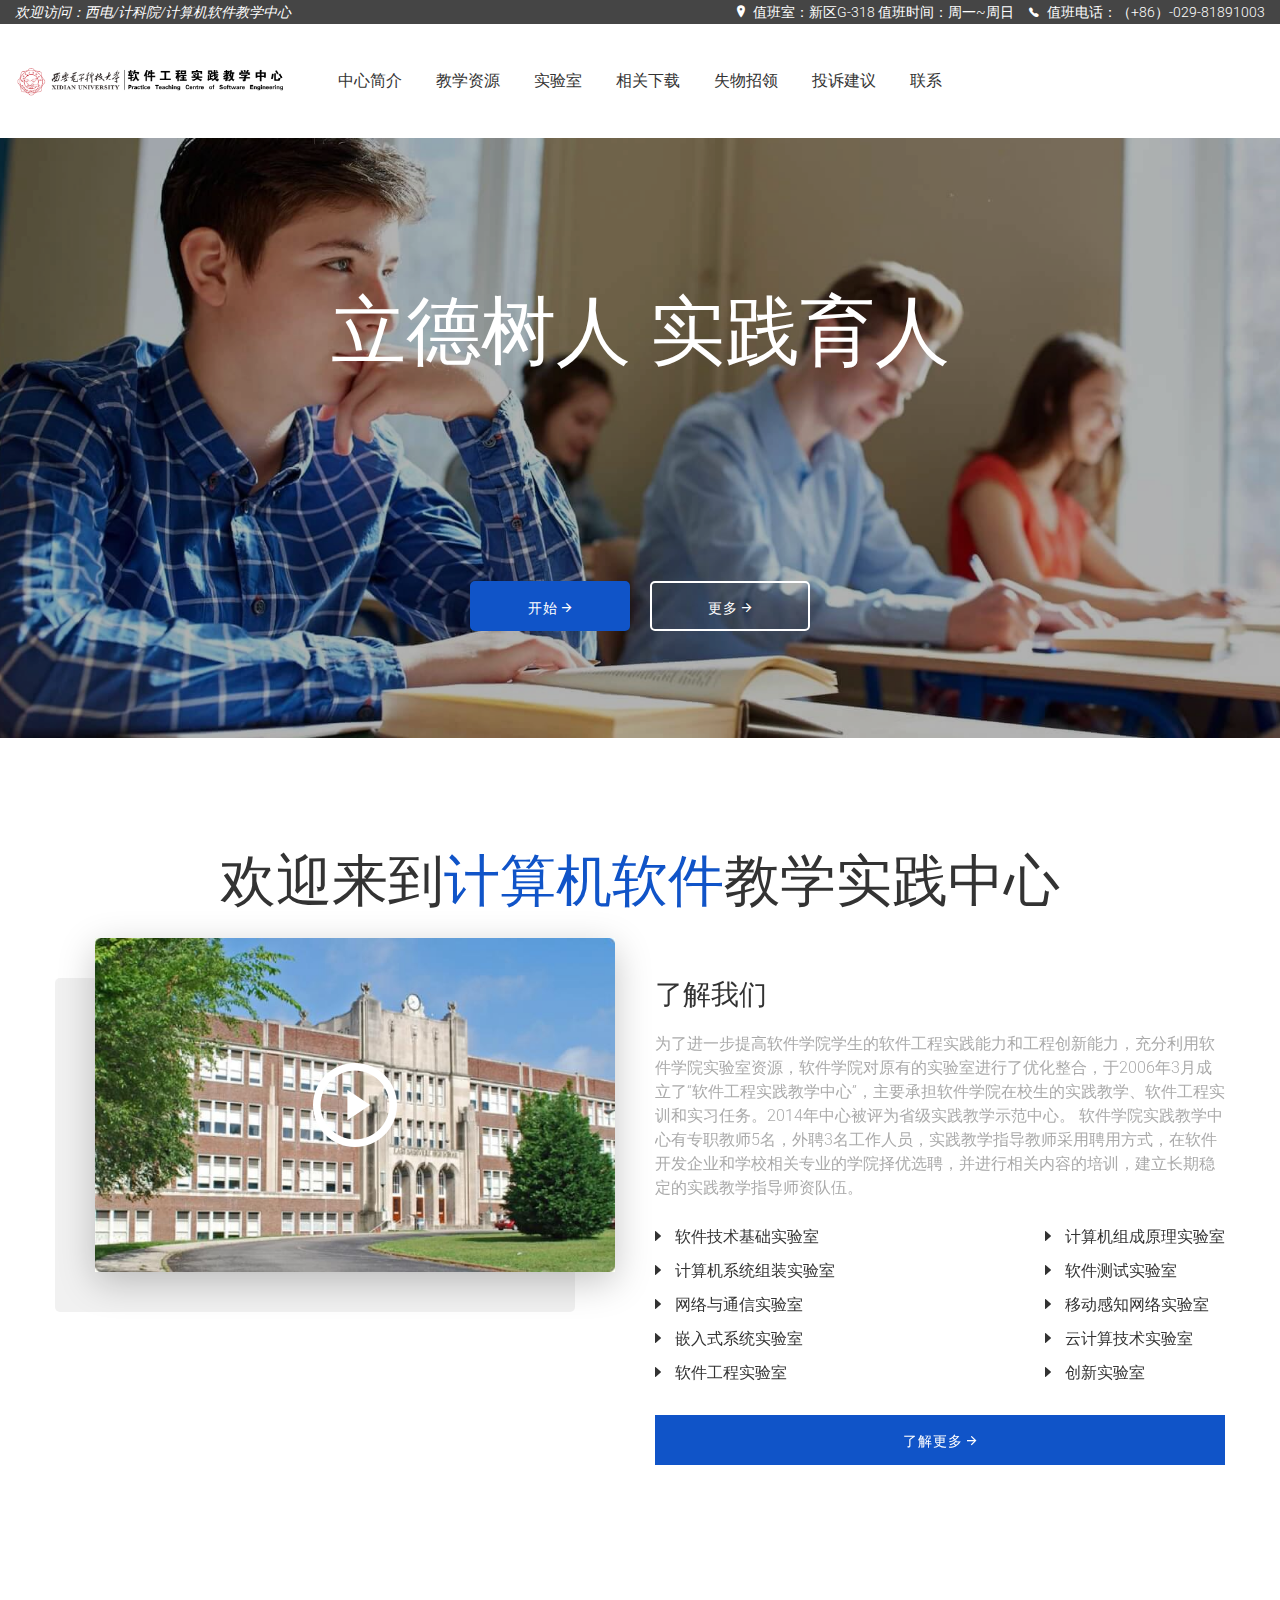
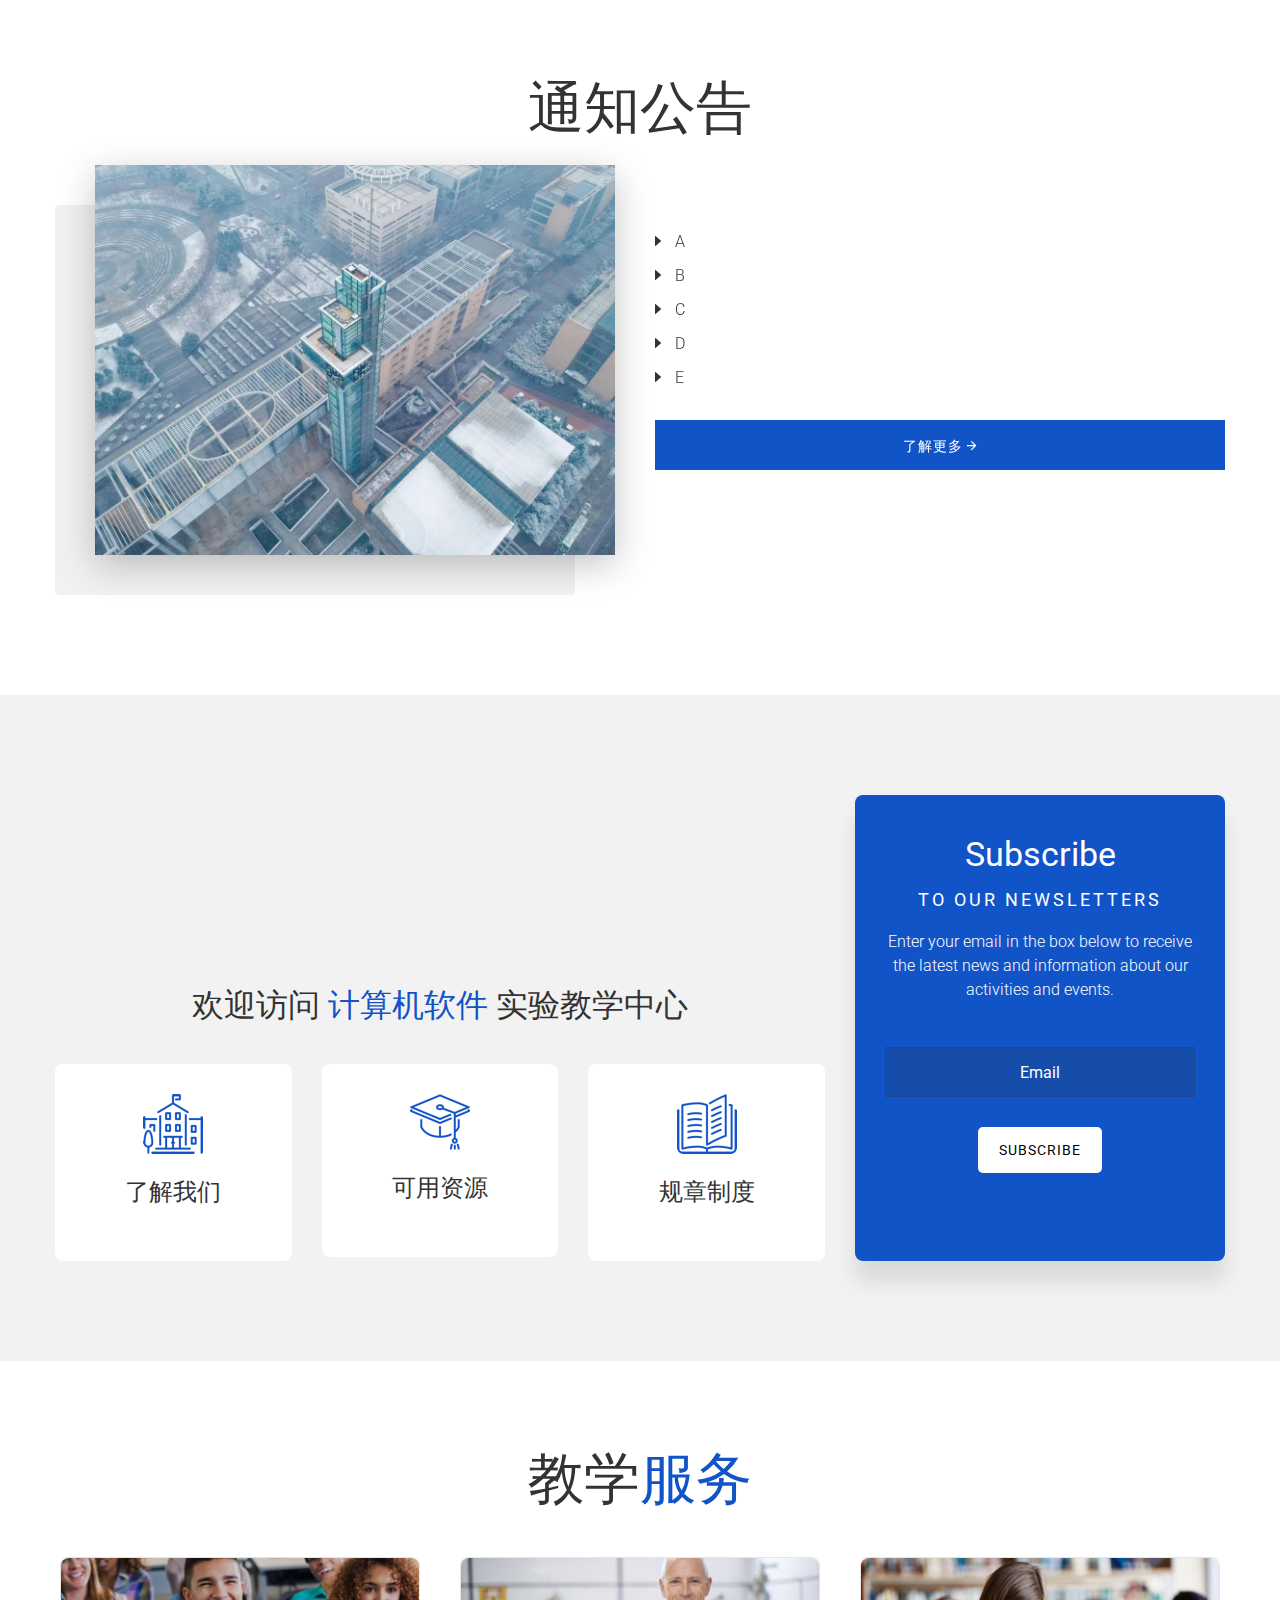
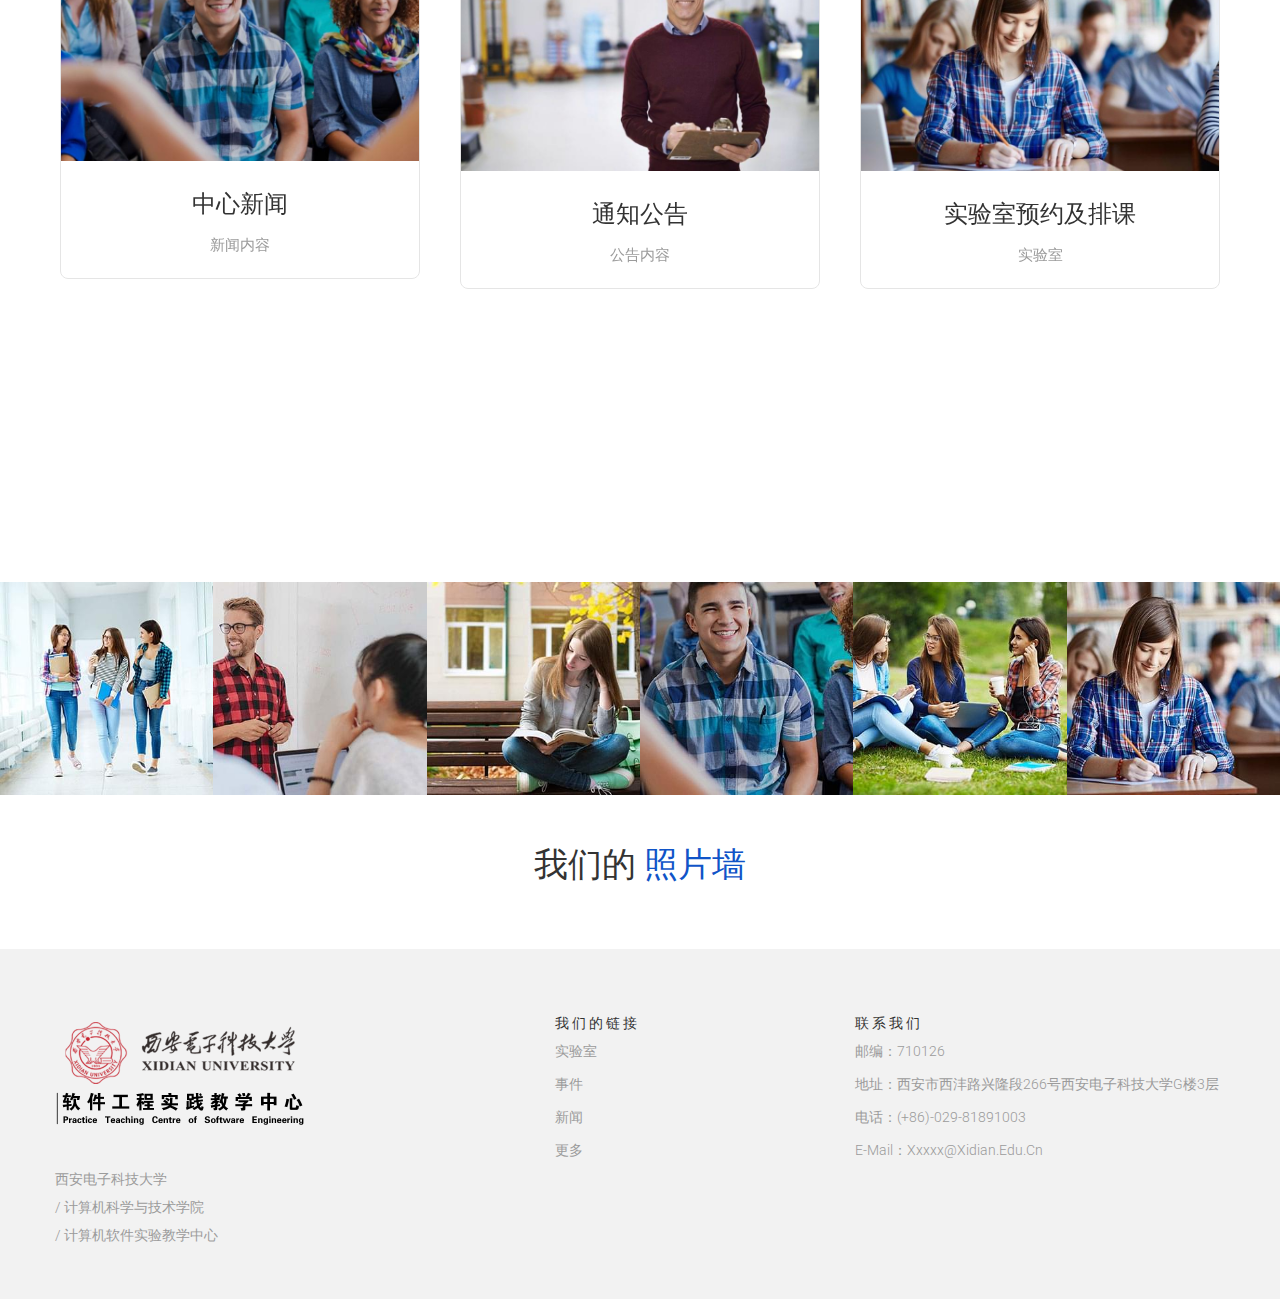
==== 修改/index.html @ ff15f963 "2" ====
<!doctype html>
<html class="no-js" lang="en">

<head>
    <meta charset="utf-8">
    <meta http-equiv="x-ua-compatible" content="ie=edge">
    <title>Ademy - Education HTML Template</title>
    <meta name="robots" content="noindex, follow" />
    <meta name="description" content="">
    <meta name="viewport" content="width=device-width, initial-scale=1, shrink-to-fit=no">
    <!-- Favicon -->
    <link rel="shortcut icon" type="image/x-icon" href="assets/images/favicon.ico">

    <!-- CSS
	============================================ -->

    <!-- Bootstrap CSS -->
    <link rel="stylesheet" href="assets/css/vendor/bootstrap.min.css">
    <!-- Ionicons -->
    <link rel="stylesheet" href="assets/css/vendor/ion-fonts.css">
    <!-- Themify Icon -->
    <link rel="stylesheet" href="assets/css/vendor/themify-icons.css">
    <!-- Slick CSS -->
    <link rel="stylesheet" href="assets/css/plugins/slick.min.css">
    <!-- Animation -->
    <link rel="stylesheet" href="assets/css/plugins/animate.min.css">
    <!-- jQuery Ui -->
    <link rel="stylesheet" href="assets/css/plugins/jquery-ui.min.css">
    <!-- Nice Select -->
    <link rel="stylesheet" href="assets/css/plugins/nice-select.min.css">
    <!-- Animated Headlines -->
    <link rel="stylesheet" href="assets/css/plugins/animated-headlines.css">
    <!-- Magnific Popup -->
    <link rel="stylesheet" href="assets/css/plugins/magnific-popup.min.css">
    <!-- datetimepicker -->
    <link rel="stylesheet" href="assets/css/plugins/jquery.datetimepicker.min.css">

    <!-- Vendor & Plugins CSS (Please remove the comment from below vendor.min.css & plugins.min.css for better website load performance and remove css files from the above) -->

    <!-- <link rel="stylesheet" href="assets/css/vendor/vendor.min.css">
    <link rel="stylesheet" href="assets/css/plugins/plugins.min.css"> -->

    <!-- Main Style CSS (Please use minify version for better website load performance) -->
    <link rel="stylesheet" href="assets/css/style.css">
    <!-- <link rel="stylesheet" href="assets/css/style.min.css"> -->

</head>

<body class="template-color-1">

    <div class="main-wrapper">
        <div class="header-top_area bg-charcoal_color d-none d-md-block">
            <div class="container-fluid">
                <div class="row align-items-center">
                    <div class="col-lg-4">
                        <div class="ht-left">
                            <span class="ht-intro font-italic">欢迎访问：西电/计科院/计算机软件教学中心</span>
                        </div>
                    </div>
                    <div class="col-lg-8">
                        <div class="ht-right">
                            <ul>
                                <li class="address">
                                    <i class="ion-ios-location mr-1"></i>
                                    <span>值班室：新区G-318    值班时间：周一~周日</span>
                                </li>
                                <li class="contuct-number">
                                    <i class="ion-ios-telephone mr-1"></i>
                                    <a href="tel://+01228899900">值班电话：（+86）-029-81891003</a>
                                </li>
                                
                                
                            </ul>
                        </div>
                    </div>
                </div>
            </div>
        </div>
        <!-- Begin Main Header Area -->
        <header class="main-header_area">
            <div class="header-top_area bg-charcoal_color d-none d-md-block">
                
            </div>
            <div class="main-header">
                <div class="container-fluid">
                    <div class="row">
                        <div class="col-lg-12">
                            <div class="main-header_nav row align-items-center">
                                <div class="col-xl-3 col-md-4 col-6">
                                    <div class="header-logo">
                                        <a href="index.html">
                                            <img class="img-full" src="assets/images/logo/banner.png" alt="Header Logo">
                                        </a>
                                    </div>
                                </div>
                                <div class="col-lg-6 position-static d-none d-xl-block">
                                    <div class="main-menu_area d-none d-lg-block">
                                        <nav class="main-nav d-flex justify-content-center">
                                            <ul>
                                                <li><a href="index.html">中心简介</a>
                                                    
                                                </li>
                                                <li><a href="about-us.html">教学资源</a>
                                                    
                                                </li>
                                                <li><a href="academics.html">实验室</a>
                                                    
                                                </li>
                                                <li><a href="news.html">相关下载</a>
                                                    
                                                </li>
                                                <li><a href="event-page.html">失物招领</a>
                                                    
                                                </li>
                                                <li><a href="javascript:void(0)">投诉建议</a>
                                                    
                                                </li>
                                                <li><a href="contact.html">联系</a>

                                                </li>
                                            </ul>
                                        </nav>
                                    </div>
                                </div>
                                <div class="col-xl-3 col-md-8 d-none d-md-block">
                                    
                                    <div class="search-body">
                                        <div class="inner-body">
                                            <input class="input-field" type="text" placeholder="Keyword search...">
                                            <button class="inner-btn" value="Search" type="submit">
                                                <i class="ion-ios-search-strong"></i>
                                            </button>
                                        </div>
                                    </div>
                                </div>
                                <div class="col-6 d-block d-md-none">
                                    <div class="header-right_area with-radius justify-content-end">
                                        <ul>
                                            <li class="mobile-menu_wrap d-inline-block d-lg-none">
                                                <a href="#mobileMenu" class="mobile-menu_btn toolbar-btn">
                                                    <i class="ion-navicon-round"></i>
                                                </a>
                                            </li>
                                        </ul>
                                    </div>
                                </div>
                            </div>
                        </div>
                    </div>
                </div>
            </div>
            <div class="main-header header-sticky">
                <div class="container">
                    <div class="row">
                        <div class="col-lg-12">
                            <div class="main-header_nav row align-items-center">
                                <div class="col-xl-3 col-md-4 col-6">
                                    <div class="header-logo">
                                        <a href="index.html">
                                            <img class="img-full" src="assets/images/logo/banner4.png" alt="Header Logo">
                                        </a>
                                    </div>
                                </div>
                                <div class="col-lg-6 position-static d-none d-xl-block">
                                    <div class="main-menu_area d-none d-lg-block">
                                        <nav class="main-nav d-flex justify-content-center">
                                            <ul>
                                                <li><a href="index.html">中心简介</a>
                                                    
                                                </li>
                                                <li><a href="about-us.html">教学资源</a>
                                                    
                                                </li>
                                                <li><a href="academics.html">实验室</a>
                                                    
                                                </li>
                                                <li><a href="news.html">相关下载</a>
                                                    
                                                </li>
                                                <li><a href="event-page.html">失物招领</a>
                                                    
                                                </li>
                                                <li><a href="javascript:void(0)">投诉建议</a>
                                                    
                                                </li>
                                                
                                            </ul>
                                        </nav>
                                    </div>
                                </div>
                                
                                <div class="col-6 d-block d-md-none">
                                    <div class="header-right_area with-radius justify-content-end">
                                        <ul>
                                            <li class="mobile-menu_wrap d-inline-block d-lg-none">
                                                <a href="#mobileMenu" class="mobile-menu_btn toolbar-btn">
                                                    <i class="ion-navicon-round"></i>
                                                </a>
                                            </li>
                                        </ul>
                                    </div>
                                </div>
                            </div>
                        </div>
                    </div>
                </div>
            </div>
            <div class="mobile-menu_wrapper" id="mobileMenu">
                <div class="offcanvas-menu-inner">
                    <div class="offcanvas-inner_search">
                        <form action="#" class="hm-searchbox">
                            <input type="text" placeholder="Search for item...">
                            <button class="search_btn" type="submit"><i class="ion-ios-search-strong"></i></button>
                        </form>
                    </div>
                    <a href="#" class="btn-close"><i class="ion-close-round"></i></a>
                    <div class="offcanvas-navigation_wrap">
                        <nav class="offcanvas-navigation">
                            <ul class="mobile-menu">
                                <li class="menu-item-has-children active"><a href="#"><span
                                        class="mm-text">Home <i class="ion-ios-arrow-down"></i></span></a>
                                    <ul class="sub-menu">
                                        <li>
                                            <a href="index.html">
                                                <span class="mm-text">Home 01</span>
                                            </a>
                                        </li>
                                        <li>
                                            <a href="index-2.html">
                                                <span class="mm-text">Home 02</span>
                                            </a>
                                        </li>
                                        <li>
                                            <a href="index-3.html">
                                                <span class="mm-text">Home 03</span>
                                            </a>
                                        </li>
                                    </ul>
                                </li>
                                <li class="menu-item-has-children">
                                    <a href="#">
                                        <span class="mm-text">About <i class="ion-ios-arrow-down"></i></span>
                                    </a>
                                    <ul class="sub-menu">
                                        <li>
                                            <a href="about-us.html">
                                                <span class="mm-text">About Us</span>
                                            </a>
                                        </li>
                                        <li>
                                            <a href="pricing-plans.html">
                                                <span class="mm-text">Pricing Plans</span>
                                            </a>
                                        </li>
                                    </ul>
                                </li>
                                <li class="menu-item-has-children">
                                    <a href="#">
                                        <span class="mm-text">Academics <i class="ion-ios-arrow-down"></i></span>
                                    </a>
                                    <ul class="sub-menu">
                                        <li>
                                            <a href="academics.html">
                                                <span class="mm-text">Academics Default</span>
                                            </a>
                                        </li>
                                        <li>
                                            <a href="our-classes.html">
                                                <span class="mm-text">Our Classes</span>
                                            </a>
                                        </li>
                                        <li>
                                            <a href="our-classes-list.html">
                                                <span class="mm-text">Our Classes List</span>
                                            </a>
                                        </li>
                                        <li>
                                            <a href="single-class.html">
                                                <span class="mm-text">Single Class</span>
                                            </a>
                                        </li>
                                    </ul>
                                </li>
                                <li class="menu-item-has-children">
                                    <a href="#">
                                        <span class="mm-text">News <i class="ion-ios-arrow-down"></i></span>
                                    </a>
                                    <ul class="sub-menu">
                                        <li>
                                            <a href="news.html">
                                                <span class="mm-text">News Default</span>
                                            </a>
                                        </li>
                                        <li>
                                            <a href="news-list.html">
                                                <span class="mm-text">News List</span>
                                            </a>
                                        </li>
                                        <li>
                                            <a href="single-post.html">
                                                <span class="mm-text">Single Post</span>
                                            </a>
                                        </li>
                                    </ul>
                                </li>
                                <li class="menu-item-has-children">
                                    <a href="#">
                                        <span class="mm-text">Event <i class="ion-ios-arrow-down"></i></span>
                                    </a>
                                    <ul class="sub-menu">
                                        <li>
                                            <a href="event-page.html">
                                                <span class="mm-text">Event Page</span>
                                            </a>
                                        </li>
                                        <li>
                                            <a href="event-list.html">
                                                <span class="mm-text">Event List</span>
                                            </a>
                                        </li>
                                        <li>
                                            <a href="single-event.html">
                                                <span class="mm-text">Single Event</span>
                                            </a>
                                        </li>
                                    </ul>
                                </li>
                                <li class="menu-item-has-children">
                                    <a href="#">
                                        <span class="mm-text">Pages <i class="ion-ios-arrow-down"></i></span>
                                    </a>
                                    <ul class="sub-menu">
                                        <li>
                                            <a href="faculty-and-staff.html">
                                                <span class="mm-text">Faculty and Staff</span>
                                            </a>
                                        </li>
                                        <li>
                                            <a href="faculty-and-staff-2.html">
                                                <span class="mm-text">Faculty and Staff 02</span>
                                            </a>
                                        </li>
                                        <li>
                                            <a href="profile.html">
                                                <span class="mm-text">Profile</span>
                                            </a>
                                        </li>
                                        <li>
                                            <a href="coming-soon.html">
                                                <span class="mm-text">Coming Soon</span>
                                            </a>
                                        </li>
                                        <li>
                                            <a href="error-404.html">
                                                <span class="mm-text">Error 404</span>
                                            </a>
                                        </li>
                                    </ul>
                                </li>
                                <li>
                                    <a href="contact.html">
                                        <span class="mm-text">Contact</span>
                                    </a>
                                </li>
                            </ul>
                        </nav>
                        <nav class="offcanvas-navigation-2">
                            <div class="ht-right inner-header_info">
                                <ul>
                                    <li class="contuct-number">
                                        <i class="ion-ios-telephone mr-1"></i>
                                        <a href="tel://+01228899900">01228899900</a>
                                    </li>
                                    <li class="address">
                                        <i class="ion-ios-location mr-1"></i>
                                        <span>614 Destany Village Apt. 968</span>
                                    </li>
                                    <li class="donate">
                                        <a class="ademy-btn atlantis-color_btn" href="javascript:void(0)">Donate</a>
                                    </li>
                                </ul>
                            </div>
                            <div class="header-right_area inner-social_link justify-content-start">
                                <ul class="social-link">
                                    <li class="facebook">
                                        <a href="https://www.facebook.com" data-toggle="tooltip" target="_blank" title="Facebook">
                                            <i class="ion-social-facebook"></i>
                                        </a>
                                    </li>
                                    <li class="twitter">
                                        <a href="https://twitter.com" data-toggle="tooltip" target="_blank" title="Twitter">
                                            <i class="ion-social-twitter"></i>
                                        </a>
                                    </li>
                                    <li class="youtube">
                                        <a href="https://www.youtube.com/" data-toggle="tooltip" target="_blank" title="Youtube">
                                            <i class="ion-social-youtube"></i>
                                        </a>
                                    </li>
                                    <li class="skype">
                                        <a href="https://skype.com/" data-toggle="tooltip" target="_blank" title="Skype">
                                            <i class="ion-social-skype"></i>
                                        </a>
                                    </li>
                                </ul>
                            </div>
                        </nav>
                    </div>
                </div>
            </div>
            <div class="global-overlay"></div>
        </header>
        <!-- Main Header Area End Here -->

        <!-- Begin Slider Area -->
        <div class="slider-area">

            <div class="ademy-element-carousel home-slider arrow-style" data-slick-options='{
            "slidesToShow": 1,
            "slidesToScroll": 1,
            "infinite": true,
            "arrows": true,
            "dots": false,
            "autoplay" : true,
            "fade" : true,
            "autoplaySpeed" : 7000,
            "pauseOnHover" : false,
            "pauseOnFocus" : false
            }' data-slick-responsive='[
            {"breakpoint":768, "settings": {
            "slidesToShow": 1
            }},
            {"breakpoint":575, "settings": {
            "slidesToShow": 1
            }}
        ]'>

                <div class="slide-item bg-1 animation-style-01">
                    <div class="slide-content">
                        <span class="intro"></span>
                        <h1 class="heading cd-headline letters type mb-0">立德树人 实践育人
                            <br>
                            <span class="cd-words-wrapper waiting">
                            <b class="is-visible"></b>
                            <b></b>
                            <b></b>
                        </span>
                        </h1>
                        <div class="button-wrap position-center">
                            <a class="ademy-btn btn-transparent white-border with-border_radius active" href="#welcome">开始
                                <i class="ion-android-arrow-forward"></i>
                            </a>
                            <a class="ademy-btn btn-transparent white-border with-border_radius" href="#latestnews">更多
                                <i class="ion-android-arrow-forward"></i>
                            </a>
                        </div>
                    </div>
                </div>
                <div class="slide-item bg-2 animation-style-01">
                    <div class="slide-content">
                        <span class="intro"></span>
                        <h1 class="heading cd-headline letters type mb-0">立德树人 实践育人
                            <br>
                            <span class="cd-words-wrapper waiting">
                            <b class="is-visible"></b>
                            <b></b>
                            <b></b>
                        </span>
                        </h1>
                        <div class="button-wrap position-center">
                            <a class="ademy-btn btn-transparent white-border with-border_radius active" href="#welcome">开始
                                <i class="zmdi zmdi-arrow-forward"></i>
                            </a>
                            <a class="ademy-btn btn-transparent white-border with-border_radius" href="#latestnews">更多
                                <i class="zmdi zmdi-arrow-forward"></i>
                            </a>
                        </div>
                    </div>
                </div>

            </div>

        </div>
        <!-- Slider Area End Here -->

        <!-- Begin Counter Area -->
        
        <!-- Counter Area End Here -->

        <!-- Begin Introduction Area -->
        <div id="welcome" class="introduction-area">
            <div class="container">
                <div class="section-title pb-5">
                    <h6 class="heading mb-0"></h6>
                    <h2 class="sub-heading mb-0">欢迎来到<span>计算机软件</span>教学实践中心</h2>
                </div>
                <div class="row">
                    <div class="col-lg-6">
                        <div class="introduction-img_area">
                            <div class="inner-img">
                                <img class="img-full" src="assets/images/introduction/1.jpg" alt="Introduction Image">
                                <div class="popup-btn">
                                    <a class="popup-vimeo" href="https://player.vimeo.com/video/172601404?autoplay=1">
                                        <img src="assets/images/banner/video-play-btn.png" alt="Play Button">
                                    </a>
                                </div>
                            </div>
                        </div>
                    </div>
                    <div class="col-lg-6">
                        <div class="ademy-element-carousel introduction-slider" data-slick-options='{
                        "slidesToShow": 1,
                        "slidesToScroll": 1,
                        "infinite": true,
                        "arrows": false,
                        "dots": false,
                        "autoplay" : false,
                        "fade" : false,
                        "autoplaySpeed" : 7000,
                        "pauseOnHover" : false,
                        "pauseOnFocus" : false
                        }' data-slick-responsive='[
                        {"breakpoint":768, "settings": {
                        "slidesToShow": 1
                        }},
                        {"breakpoint":575, "settings": {
                        "slidesToShow": 1
                        }}
                    ]'>

                            <div class="intro-item">
                                <div class="intro-content">
                                    <h3 class="heading mb-0">了解我们</h3>
                                    <p class="short-desc mb-0">为了进一步提高软件学院学生的软件工程实践能力和工程创新能力，充分利用软件学院实验室资源，软件学院对原有的实验室进行了优化整合，于2006年3月成立了“软件工程实践教学中心”，主要承担软件学院在校生的实践教学、软件工程实训和实习任务。2014年中心被评为省级实践教学示范中心。

                                        软件学院实践教学中心有专职教师5名，外聘3名工作人员，实践教学指导教师采用聘用方式，在软件开发企业和学校相关专业的学院择优选聘，并进行相关内容的培训，建立长期稳定的实践教学指导师资队伍。</p>
                                    <div class="list-item_wrap">
                                        <ul class="list-item">
                                            <li>
                                                <a href="javascript:void(0)">
                                                    <i class="ion-arrow-right-b"></i>
                                                    软件技术基础实验室
                                                </a>
                                            </li>
                                            <li>
                                                <a href="javascript:void(0)">
                                                    <i class="ion-arrow-right-b"></i>
                                                    计算机系统组装实验室
                                                </a>
                                            </li>
                                            <li>
                                                <a href="javascript:void(0)">
                                                    <i class="ion-arrow-right-b"></i>
                                                    网络与通信实验室
                                                </a>
                                            </li>
                                            <li>
                                                <a href="javascript:void(0)">
                                                    <i class="ion-arrow-right-b"></i>
                                                    嵌入式系统实验室
                                                </a>
                                            </li>
                                            <li>
                                                <a href="javascript:void(0)">
                                                    <i class="ion-arrow-right-b"></i>
                                                    软件工程实验室
                                                </a>
                                            </li>
                                        </ul>
                                        <ul class="list-item">
                                            <li>
                                                <a href="javascript:void(0)">
                                                    <i class="ion-arrow-right-b"></i>
                                                    计算机组成原理实验室
                                                </a>
                                            </li>
                                            <li>
                                                <a href="javascript:void(0)">
                                                    <i class="ion-arrow-right-b"></i>
                                                    软件测试实验室
                                                </a>
                                            </li>
                                            <li>
                                                <a href="javascript:void(0)">
                                                    <i class="ion-arrow-right-b"></i>
                                                    移动感知网络实验室
                                                </a>
                                            </li>
                                            <li>
                                                <a href="javascript:void(0)">
                                                    <i class="ion-arrow-right-b"></i>
                                                    云计算技术实验室
                                                </a>
                                            </li>
                                            <li>
                                                <a href="javascript:void(0)">
                                                    <i class="ion-arrow-right-b"></i>
                                                    创新实验室
                                                </a>
                                            </li>
                                            
                                        </ul>
                                    </div>
                                    <div class="intro-btn_wrap">
                                        <a class="ademy-btn denim-color_btn fullwidth-btn" href="javascript:void(0)">
                                            了解更多
                                            <i class="ion-android-arrow-forward"></i>
                                        </a>
                                    </div>
                                </div>
                            </div>
                            <div class="intro-item">
                                <div class="intro-content">
                                    <h3 class="heading mb-0">Get know our school</h3>
                                    <p class="short-desc mb-0">We understand that each of our students is a uniquely talented individual. Within our supportive community, students are facilitated to develop positive relationships and grab the opportunity to realize their individual potential to the full.</p>
                                    <div class="list-item_wrap">
                                        <ul class="list-item">
                                            <li>
                                                <a href="javascript:void(0)">
                                                    <i class="ion-arrow-right-b"></i>
                                                    After School
                                                </a>
                                            </li>
                                            <li>
                                                <a href="javascript:void(0)">
                                                    <i class="ion-arrow-right-b"></i>
                                                    After School Fine Arts
                                                </a>
                                            </li>
                                            <li>
                                                <a href="javascript:void(0)">
                                                    <i class="ion-arrow-right-b"></i>
                                                    Athletics
                                                </a>
                                            </li>
                                        </ul>
                                        <ul class="list-item">
                                            <li>
                                                <a href="javascript:void(0)">
                                                    <i class="ion-arrow-right-b"></i>
                                                    Dining Hall
                                                </a>
                                            </li>
                                            <li>
                                                <a href="javascript:void(0)">
                                                    <i class="ion-arrow-right-b"></i>
                                                    College Planning Services
                                                </a>
                                            </li>
                                            <li>
                                                <a href="javascript:void(0)">
                                                    <i class="ion-arrow-right-b"></i>
                                                    Summer Camp Programs
                                                </a>
                                            </li>
                                        </ul>
                                    </div>
                                    <div class="intro-btn_wrap">
                                        <a class="ademy-btn denim-color_btn fullwidth-btn" href="javascript:void(0)">
                                            Learn more
                                            <i class="ion-android-arrow-forward"></i>
                                        </a>
                                    </div>
                                </div>
                            </div>

                        </div>
                    </div>
                </div>
            </div>
        </div>
        <!-- Introduction Area End Here -->
        <!--copy-->
        <div id="welcome" class="introduction-area">
            <div class="container">
                <div class="section-title pb-5">
                    <h6 class="heading mb-0"></h6>
                    <h2 class="sub-heading mb-0">通知<span></span>公告</h2>
                </div>
                <div class="row">
                    <div class="col-lg-6">
                        <div class="introduction-img_area">
                            <div class="inner-img">
                                <img class="img-full" src="assets/images/introduction/2.jpg" alt="Introduction Image">
                                
                            </div>
                        </div>
                    </div>
                    <div class="col-lg-6">
                        <div class="ademy-element-carousel introduction-slider" data-slick-options='{
                        "slidesToShow": 1,
                        "slidesToScroll": 1,
                        "infinite": true,
                        "arrows": false,
                        "dots": false,
                        "autoplay" : false,
                        "fade" : false,
                        "autoplaySpeed" : 7000,
                        "pauseOnHover" : false,
                        "pauseOnFocus" : false
                        }' data-slick-responsive='[
                        {"breakpoint":768, "settings": {
                        "slidesToShow": 1
                        }},
                        {"breakpoint":575, "settings": {
                        "slidesToShow": 1
                        }}
                    ]'>

                            <div class="intro-item">
                                <div class="intro-content">
                                    
                                    <!--<h3 class="heading mb-0"></h3>
                                    <p class="short-desc mb-0"></p>-->
                                    
                                    <!----><div class="list-item_wrap">
                                        <ul class="list-item">
                                            <li>
                                                <a href="javascript:void(0)">
                                                    <i class="ion-arrow-right-b"></i>
                                                     A      
                                                </a>
                                            </li>
                                            <li>
                                                <a href="javascript:void(0)">
                                                    <i class="ion-arrow-right-b"></i>
                                                     B         
                                                </a>
                                            </li>
                                            <li>
                                                <a href="javascript:void(0)">
                                                    <i class="ion-arrow-right-b"></i>
                                                      C         
                                                </a>
                                            </li>
                                            <li>
                                                <a href="javascript:void(0)">
                                                    <i class="ion-arrow-right-b"></i>
                                                      D     
                                                </a>
                                            </li>
                                            <li>
                                                <a href="javascript:void(0)">
                                                    <i class="ion-arrow-right-b"></i>
                                                      E     
                                                </a>
                                            </li>
                                        </ul>
                                        
                                    </div>
                                    <div class="intro-btn_wrap">
                                        <a class="ademy-btn denim-color_btn fullwidth-btn" href="javascript:void(0)">
                                            了解更多
                                            <i class="ion-android-arrow-forward"></i>
                                        </a>
                                    </div>
                                </div>
                            </div>
                            <div class="intro-item">
                                <div class="intro-content">
                                    <h3 class="heading mb-0">Get know our school</h3>
                                    <p class="short-desc mb-0">We understand that each of our students is a uniquely talented individual. Within our supportive community, students are facilitated to develop positive relationships and grab the opportunity to realize their individual potential to the full.</p>
                                    <div class="list-item_wrap">
                                        <ul class="list-item">
                                            <li>
                                                <a href="javascript:void(0)">
                                                    <i class="ion-arrow-right-b"></i>
                                                    After School
                                                </a>
                                            </li>
                                            <li>
                                                <a href="javascript:void(0)">
                                                    <i class="ion-arrow-right-b"></i>
                                                    After School Fine Arts
                                                </a>
                                            </li>
                                            <li>
                                                <a href="javascript:void(0)">
                                                    <i class="ion-arrow-right-b"></i>
                                                    Athletics
                                                </a>
                                            </li>
                                        </ul>
                                        <ul class="list-item">
                                            <li>
                                                <a href="javascript:void(0)">
                                                    <i class="ion-arrow-right-b"></i>
                                                    Dining Hall
                                                </a>
                                            </li>
                                            <li>
                                                <a href="javascript:void(0)">
                                                    <i class="ion-arrow-right-b"></i>
                                                    College Planning Services
                                                </a>
                                            </li>
                                            <li>
                                                <a href="javascript:void(0)">
                                                    <i class="ion-arrow-right-b"></i>
                                                    Summer Camp Programs
                                                </a>
                                            </li>
                                        </ul>
                                    </div>
                                    <div class="intro-btn_wrap">
                                        <a class="ademy-btn denim-color_btn fullwidth-btn" href="javascript:void(0)">
                                            Learn more
                                            <i class="ion-android-arrow-forward"></i>
                                        </a>
                                    </div>
                                </div>
                            </div>

                        </div>
                    </div>
                </div>
            </div>
        </div>
        <!--copy-->
        <!-- Begin Introduction With Newsletter Area -->
        <div class="intro-with_newsletter bg-smoke_color">
            <div class="container">
                <div class="row align-items-end">
                    <div class="col-lg-8">
                        <div class="introduction-area-2">
                            <h2 class="heading mb-0">欢迎访问
                                <span>计算机软件</span>
                                实验教学中心
                            </h2>
                            <div class="row intro-item_wrap">
                                <div class="col-lg-4">
                                    <div class="intro-item bg-white_color">
                                        <div class="intro-img">
                                            <img src="assets/images/introduction/small-size/university.png" alt="Introduction Image">
                                        </div>
                                        <h2 class="title mb-0">了解我们</h2>
                                        <p class="short-desc mb-0"></p>
                                    </div>
                                </div>
                                <div class="col-lg-4">
                                    <div class="intro-item bg-white_color">
                                        <div class="intro-img">
                                            <img src="assets/images/introduction/small-size/mortarboard.png" alt="Introduction Image">
                                        </div>
                                        <h2 class="title mb-0">可用资源</h2>
                                        <p class="short-desc mb-0"></p>
                                    </div>
                                </div>
                                <div class="col-lg-4">
                                    <div class="intro-item bg-white_color">
                                        <div class="intro-img">
                                            <img src="assets/images/introduction/small-size/open-book.png" alt="Introduction Image">
                                        </div>
                                        <h2 class="title mb-0">规章制度</h2>
                                        <p class="short-desc mb-0"></p>
                                    </div>
                                </div>
                            </div>
                        </div>
                    </div>
                    <div class="col-lg-4">
                        <div class="newsletter-area">
                            <h2 class="heading mb-0">Subscribe</h2>
                            <h3 class="sub-heading mb-0">To our newsletters</h3>
                            <p class="short-desc mb-0">Enter your email in the box below to receive the latest news and information about our activities and events.</p>
                            <div class="newsletter-form_wrap">
                                <form action="http://devitems.us11.list-manage.com/subscribe/post?u=6bbb9b6f5827bd842d9640c82&amp;id=05d85f18ef" method="post" id="mc-embedded-subscribe-form" name="mc-embedded-subscribe-form" class="newsletters-form validate" target="_blank" novalidate="">
                                    <div id="mc_embed_signup_scroll">
                                        <div id="mc-form" class="mc-form subscribe-form">
                                            <input id="mc-email" class="newsletter-input" type="email" autocomplete="off" placeholder="Email">
                                            <button class="newsletter-btn text-uppercase" id="mc-submit">Subscribe</button>
                                        </div>
                                    </div>
                                </form>
                            </div>
                        </div>
                    </div>
                </div>
            </div>
        </div>
                    </div>
                    
                </div>
            </div>
        
        <!-- Introduction With Newsletter Area End Here -->

        <!-- Begin Latest News Area -->
        <div id="latestnews" class="latest-news_area">
            <div class="container">
                <div class="section-title pb-4">
                    <h2 class="sub-heading text-capitalize mb-0">教学<span>服务</span></h2>
                </div>
                <div class="row">
                    <div class="col-lg-12">
                        <div class="row">
                            <div class="col-lg-12">
                                
                            </div>
                            <div class="col-lg-12">
                                <div class="tab-content latest-news_content">
                                    <div id="all" class="tab-pane active show" role="tabpanel">
                                        <div class="ademy-element-carousel latest-news_slider" data-slick-options='{
                                        "slidesToShow": 3,
                                        "slidesToScroll": 1,
                                        "infinite": false,
                                        "arrows": false,
                                        "dots": false,
                                        "spaceBetween": 30
                                        }' data-slick-responsive='[
                                        {"breakpoint": 1200, "settings": {
                                        "slidesToShow": 3
                                        }},
                                        {"breakpoint": 992, "settings": {
                                        "slidesToShow": 2
                                        }},
                                        {"breakpoint": 768, "settings": {
                                        "slidesToShow": 1
                                        }}
                                    ]'>

                                            <div class="slide-item">
                                                <div class="single-item img-zoom_effect">
                                                    <div class="single-img">
                                                        <a href="single-post.html">
                                                            <img class="img-full" src="assets/images/latest-news/medium-size/1.jpg" alt="Latest News Image">
                                                        </a>
                                                        <div class="inner-btn">
                                                            <a class="ademy-btn denim-color_btn with-border_radius btn-md_size" href="single-post.html">更多</a>
                                                        </div>
                                                    </div>
                                                    <div class="single-item_content">
                                                        <div class="inner-content">
                                                            <h4 class="heading mb-0">
                                                                <a href="news-list.html"></a>
                                                            </h4>
                                                            <h3 class="sub-heading mb-0">
                                                                <a href="single-post.html">中心新闻</a>
                                                            </h3>
                                                            <p class="short-desc mb-0">
                                                                新闻内容
                                                            </p>
                                                        </div>
                                                        
                                                    </div>
                                                </div>
                                            </div>
                                            <div class="slide-item">
                                                <div class="single-item img-zoom_effect">
                                                    <div class="single-img">
                                                        <a href="single-post.html">
                                                            <img class="img-full" src="assets/images/latest-news/medium-size/2.jpg" alt="Latest News Image">
                                                        </a>
                                                        <div class="inner-btn">
                                                            <a class="ademy-btn denim-color_btn with-border_radius btn-md_size" href="single-post.html">更多</a>
                                                        </div>
                                                    </div>
                                                    <div class="single-item_content">
                                                        <div class="inner-content">
                                                            <h4 class="heading mb-0">
                                                                <a href="news-list.html"></a>
                                                            </h4>
                                                            <h3 class="sub-heading mb-0">
                                                                <a href="single-post.html">通知公告</a>
                                                            </h3>
                                                            <p class="short-desc mb-0">
                                                                公告内容
                                                            </p>
                                                        </div>
                                                        
                                                    </div>
                                                </div>
                                            </div>
                                            
                                            <div class="slide-item">
                                                <div class="single-item img-zoom_effect">
                                                    <div class="single-img">
                                                        <a href="single-post.html">
                                                            <img class="img-full" src="assets/images/latest-news/medium-size/3.jpg" alt="Latest News Image">
                                                        </a>
                                                        <div class="inner-btn">
                                                            <a class="ademy-btn denim-color_btn with-border_radius btn-md_size" href="single-post.html">更多</a>
                                                        </div>
                                                    </div>
                                                    <div class="single-item_content">
                                                        <div class="inner-content">
                                                            <h4 class="heading mb-0">
                                                                <a href="news-list.html"></a>
                                                            </h4>
                                                            <h3 class="sub-heading mb-0">
                                                                <a href="single-post.html">实验室预约及排课</a>
                                                            </h3>
                                                            <p class="short-desc mb-0">
                                                                实验室
                                                            </p>
                                                        </div>
                                                        
                                                    </div>
                                                </div>
                                            </div>
                                            <div class="slide-item">
                                                <div class="single-item img-zoom_effect">
                                                    <div class="single-img">
                                                        <a href="single-post.html">
                                                            <img class="img-full" src="assets/images/latest-news/medium-size/4.jpg" alt="Latest News Image">
                                                        </a>
                                                        <div class="inner-btn">
                                                            <a class="ademy-btn denim-color_btn with-border_radius btn-md_size" href="single-post.html">更多</a>
                                                        </div>
                                                    </div>
                                                    <div class="single-item_content">
                                                        <div class="inner-content">
                                                            <h4 class="heading mb-0">
                                                                <a href="news-list.html">School life</a>
                                                            </h4>
                                                            <h3 class="sub-heading mb-0">
                                                                <a href="single-post.html">Study Skill Enhancement</a>
                                                            </h3>
                                                            <p class="short-desc mb-0">
                                                                From coaching and learning assessments to videos and workshops, UBC offers a range of services and supports to help
                                                            </p>
                                                        </div>
                                                        
                                                    </div>
                                                </div>
                                            </div>
                                            <div class="slide-item">
                                                <div class="single-item img-zoom_effect">
                                                    <div class="single-img">
                                                        <a href="single-post.html">
                                                            <img class="img-full" src="assets/images/latest-news/medium-size/5.jpg" alt="Latest News Image">
                                                        </a>
                                                        <div class="inner-btn">
                                                            <a class="ademy-btn denim-color_btn with-border_radius btn-md_size" href="single-post.html">Read more</a>
                                                        </div>
                                                    </div>
                                                    <div class="single-item_content">
                                                        <div class="inner-content">
                                                            <h4 class="heading mb-0">
                                                                <a href="news-list.html">School life</a>
                                                            </h4>
                                                            <h3 class="sub-heading mb-0">
                                                                <a href="single-post.html">Learning Style Intro</a>
                                                            </h3>
                                                            <p class="short-desc mb-0">
                                                                What kind of learner are you? How do the children in your group prefer to learn? How do you incorporate different
                                                            </p>
                                                        </div>
                                                        
                                                    </div>
                                                </div>
                                            </div>
                                            <div class="slide-item">
                                                <div class="single-item img-zoom_effect">
                                                    <div class="single-img">
                                                        <a href="single-post.html">
                                                            <img class="img-full" src="assets/images/latest-news/medium-size/6.jpg" alt="Latest News Image">
                                                        </a>
                                                        <div class="inner-btn">
                                                            <a class="ademy-btn denim-color_btn with-border_radius btn-md_size" href="single-post.html">Read more</a>
                                                        </div>
                                                    </div>
                                                    <div class="single-item_content">
                                                        <div class="inner-content">
                                                            <h4 class="heading mb-0">
                                                                <a href="news-list.html">School life</a>
                                                            </h4>
                                                            <h3 class="sub-heading mb-0">
                                                                <a href="single-post.html">Overcoming Obstacles</a>
                                                            </h3>
                                                            <p class="short-desc mb-0">
                                                                Everyone experiences difficulties with studying at one time or another, and overcoming these challenges is all part of
                                                            </p>
                                                        </div>
                                                        
                                                    </div>
                                                </div>
                                            </div>
                                            <div class="slide-item">
                                                <div class="single-item img-zoom_effect">
                                                    <div class="single-img">
                                                        <a href="single-post.html">
                                                            <img class="img-full" src="assets/images/latest-news/medium-size/7.jpg" alt="Latest News Image">
                                                        </a>
                                                        <div class="inner-btn">
                                                            <a class="ademy-btn denim-color_btn with-border_radius btn-md_size" href="single-post.html">Read more</a>
                                                        </div>
                                                    </div>
                                                    <div class="single-item_content">
                                                        <div class="inner-content">
                                                            <h4 class="heading mb-0">
                                                                <a href="news-list.html">Languages</a>
                                                            </h4>
                                                            <h3 class="sub-heading mb-0">
                                                                <a href="single-post.html">Understand Your Students</a>
                                                            </h3>
                                                            <p class="short-desc mb-0">
                                                                There are many ingredients that go into making a thriving learning environment. And whether it's your first year in
                                                            </p>
                                                        </div>
                                                        
                                                    </div>
                                                </div>
                                            </div>
                                            <div class="slide-item">
                                                <div class="single-item img-zoom_effect">
                                                    <div class="single-img">
                                                        <a href="single-post.html">
                                                            <img class="img-full" src="assets/images/latest-news/medium-size/8.jpg" alt="Latest News Image">
                                                        </a>
                                                        <div class="inner-btn">
                                                            <a class="ademy-btn denim-color_btn with-border_radius btn-md_size" href="single-post.html">Read more</a>
                                                        </div>
                                                    </div>
                                                    <div class="single-item_content">
                                                        <div class="inner-content">
                                                            <h4 class="heading mb-0">
                                                                <a href="news-list.html">School Life</a>
                                                            </h4>
                                                            <h3 class="sub-heading mb-0">
                                                                <a href="single-post.html">Get Over Exam Obsession</a>
                                                            </h3>
                                                            <p class="short-desc mb-0">
                                                                In a world of social media, unofficial mark schemes and seemingly endless opportunities to talk about your exams it can
                                                            </p>
                                                        </div>
                                                        
                                                    </div>
                                                </div>
                                            </div>
                                            <div class="slide-item">
                                                <div class="single-item img-zoom_effect">
                                                    <div class="single-img">
                                                        <a href="single-post.html">
                                                            <img class="img-full" src="assets/images/latest-news/medium-size/9.jpg" alt="Latest News Image">
                                                        </a>
                                                        <div class="inner-btn">
                                                            <a class="ademy-btn denim-color_btn with-border_radius btn-md_size" href="single-post.html">Read more</a>
                                                        </div>
                                                    </div>
                                                    <div class="single-item_content">
                                                        <div class="inner-content">
                                                            <h4 class="heading mb-0">
                                                                <a href="news-list.html">Languages</a>
                                                            </h4>
                                                            <h3 class="sub-heading mb-0">
                                                                <a href="single-post.html">Exam Preparation Tips</a>
                                                            </h3>
                                                            <p class="short-desc mb-0">
                                                                Exams often form a big part of your academic assessment. As well as studying your course materials, there are many ways
                                                            </p>
                                                        </div>
                                                        
                                                    </div>
                                                </div>
                                            </div>
                                            <div class="slide-item">
                                                <div class="single-item img-zoom_effect">
                                                    <div class="single-img">
                                                        <a href="single-post.html">
                                                            <img class="img-full" src="assets/images/latest-news/medium-size/10.jpg" alt="Latest News Image">
                                                        </a>
                                                        <div class="inner-btn">
                                                            <a class="ademy-btn denim-color_btn with-border_radius btn-md_size" href="single-post.html">Read more</a>
                                                        </div>
                                                    </div>
                                                    <div class="single-item_content">
                                                        <div class="inner-content">
                                                            <h4 class="heading mb-0">
                                                                <a href="news-list.html">Athletics Olympiad</a>
                                                            </h4>
                                                            <h3 class="sub-heading mb-0">
                                                                <a href="single-post.html">New Learning Equipment</a>
                                                            </h3>
                                                            <p class="short-desc mb-0">
                                                                Materials and equipment that project heterogeneous racial, sexual, and age attributes are selected and used.
                                                            </p>
                                                        </div>
                                                        
                                                    </div>
                                                </div>
                                            </div>
                                            <div class="slide-item">
                                                <div class="single-item img-zoom_effect">
                                                    <div class="single-img">
                                                        <a href="single-post.html">
                                                            <img class="img-full" src="assets/images/latest-news/medium-size/11.jpg" alt="Latest News Image">
                                                        </a>
                                                        <div class="inner-btn">
                                                            <a class="ademy-btn denim-color_btn with-border_radius btn-md_size" href="single-post.html">Read more</a>
                                                        </div>
                                                    </div>
                                                    <div class="single-item_content">
                                                        <div class="inner-content">
                                                            <h4 class="heading mb-0">
                                                                <a href="news-list.html">Athletics Olympiad</a>
                                                            </h4>
                                                            <h3 class="sub-heading mb-0">
                                                                <a href="single-post.html">Get Help From Teachers</a>
                                                            </h3>
                                                            <p class="short-desc mb-0">
                                                                Asking for help can sometimes be a daunting task. Half of students aren't in the habit of asking questions to their
                                                            </p>
                                                        </div>
                                                        <div class="entry-meta">
                                                            <ul>
                                                                <li>
                                                                    <a href="javascript:void(0)">
                                                                        <i class="ion-ios-person"></i>
                                                                        Ademy
                                                                    </a>
                                                                </li>
                                                                <li>
                                                                    <a href="javascript:void(0)">
                                                                        <i class="ion-eye"></i>
                                                                        <span>235 views</span>
                                                                    </a>
                                                                </li>
                                                                <li>
                                                                    <a href="javascript:void(0)">
                                                                        <i class="ion-android-favorite-outline"></i>
                                                                        <span>0 like</span>
                                                                    </a>
                                                                </li>
                                                            </ul>
                                                        </div>
                                                    </div>
                                                </div>
                                            </div>
                                            <div class="slide-item">
                                                <div class="single-item img-zoom_effect">
                                                    <div class="single-img">
                                                        <a href="single-post.html">
                                                            <img class="img-full" src="assets/images/latest-news/medium-size/12.jpg" alt="Latest News Image">
                                                        </a>
                                                        <div class="inner-btn">
                                                            <a class="ademy-btn denim-color_btn with-border_radius btn-md_size" href="single-post.html">Read more</a>
                                                        </div>
                                                    </div>
                                                    <div class="single-item_content">
                                                        <div class="inner-content">
                                                            <h4 class="heading mb-0">
                                                                <a href="news-list.html">Blogs</a>
                                                            </h4>
                                                            <h3 class="sub-heading mb-0">
                                                                <a href="single-post.html">Becoming No. 1 in Class</a>
                                                            </h3>
                                                            <p class="short-desc mb-0">
                                                                Do I think students should be obsessed about grades? No. Do I think good grades are the key to long-term success? No.
                                                            </p>
                                                        </div>
                                                        <div class="entry-meta">
                                                            <ul>
                                                                <li>
                                                                    <a href="javascript:void(0)">
                                                                        <i class="ion-ios-person"></i>
                                                                        <span>Ademy</span>
                                                                    </a>
                                                                </li>
                                                                <li>
                                                                    <a href="javascript:void(0)">
                                                                        <i class="ion-eye"></i>
                                                                        <span>235 views</span>
                                                                    </a>
                                                                </li>
                                                                <li>
                                                                    <a href="javascript:void(0)">
                                                                        <i class="ion-android-favorite-outline"></i>
                                                                        <span>0 like</span>
                                                                    </a>
                                                                </li>
                                                            </ul>
                                                        </div>
                                                    </div>
                                                </div>
                                            </div>

                                        </div>
                                    </div>
                                    <div id="athletics-olympiad" class="tab-pane" role="tabpanel">
                                        <div class="ademy-element-carousel latest-news_slider" data-slick-options='{
                                        "slidesToShow": 3,
                                        "slidesToScroll": 1,
                                        "infinite": false,
                                        "arrows": false,
                                        "dots": false,
                                        "spaceBetween": 30
                                        }' data-slick-responsive='[
                                        {"breakpoint": 1200, "settings": {
                                        "slidesToShow": 3
                                        }},
                                        {"breakpoint": 992, "settings": {
                                            "slidesToShow": 2
                                        }},
                                        {"breakpoint": 768, "settings": {
                                            "slidesToShow": 1
                                        }}
                                    ]'>

                                            <div class="slide-item">
                                                <div class="single-item img-zoom_effect">
                                                    <div class="single-img">
                                                        <a href="single-post.html">
                                                            <img class="img-full" src="assets/images/latest-news/medium-size/1.jpg" alt="Latest News Image">
                                                        </a>
                                                        <div class="inner-btn">
                                                            <a class="ademy-btn denim-color_btn with-border_radius btn-md_size" href="single-post.html">Read more</a>
                                                        </div>
                                                    </div>
                                                    <div class="single-item_content">
                                                        <div class="inner-content">
                                                            <h4 class="heading mb-0">
                                                                <a href="news-list.html">Blogs</a>
                                                            </h4>
                                                            <h3 class="sub-heading mb-0">
                                                                <a href="single-post.html">Our Class as a Family</a>
                                                            </h3>
                                                            <p class="short-desc mb-0">
                                                                When children join a new class, they may be nervous and unsure about what to expect. Families want to know if they will
                                                            </p>
                                                        </div>
                                                        <div class="entry-meta">
                                                            <ul>
                                                                <li>
                                                                    <a href="javascript:void(0)">
                                                                        <i class="ion-ios-person"></i>
                                                                        Ademy
                                                                    </a>
                                                                </li>
                                                                <li>
                                                                    <a href="javascript:void(0)">
                                                                        <i class="ion-eye"></i>
                                                                        <span>342 views</span>
                                                                    </a>
                                                                </li>
                                                                <li>
                                                                    <a href="javascript:void(0)">
                                                                        <i class="ion-android-favorite-outline"></i>
                                                                        <span>0 like</span>
                                                                    </a>
                                                                </li>
                                                            </ul>
                                                        </div>
                                                    </div>
                                                </div>
                                            </div>
                                            <div class="slide-item">
                                                <div class="single-item img-zoom_effect">
                                                    <div class="single-img">
                                                        <a href="single-post.html">
                                                            <img class="img-full" src="assets/images/latest-news/medium-size/2.jpg" alt="Latest News Image">
                                                        </a>
                                                        <div class="inner-btn">
                                                            <a class="ademy-btn denim-color_btn with-border_radius btn-md_size" href="single-post.html">Read more</a>
                                                        </div>
                                                    </div>
                                                    <div class="single-item_content">
                                                        <div class="inner-content">
                                                            <h4 class="heading mb-0">
                                                                <a href="news-list.html">Athletics Olympiad</a>
                                                            </h4>
                                                            <h3 class="sub-heading mb-0">
                                                                <a href="single-post.html">The 15th Athletics Olympiad</a>
                                                            </h3>
                                                            <p class="short-desc mb-0">
                                                                The athletes of Elis maintained an unbroken string of victories until the. 14th Olympiad at which time the second
                                                                race
                                                            </p>
                                                        </div>
                                                        <div class="entry-meta">
                                                            <ul>
                                                                <li>
                                                                    <a href="javascript:void(0)">
                                                                        <i class="ion-ios-person"></i>
                                                                        Ademy
                                                                    </a>
                                                                </li>
                                                                <li>
                                                                    <a href="javascript:void(0)">
                                                                        <i class="ion-eye"></i>
                                                                        <span>0 like</span>
                                                                    </a>
                                                                </li>
                                                                <li>
                                                                    <a href="javascript:void(0)">
                                                                        <i class="ion-android-favorite-outline"></i>
                                                                        <span>2 like</span>
                                                                    </a>
                                                                </li>
                                                            </ul>
                                                        </div>
                                                    </div>
                                                </div>
                                            </div>
                                            <div class="slide-item">
                                                <div class="single-item img-zoom_effect">
                                                    <div class="single-img">
                                                        <a href="single-post.html">
                                                            <img class="img-full" src="assets/images/latest-news/medium-size/3.jpg" alt="Latest News Image">
                                                        </a>
                                                        <div class="inner-btn">
                                                            <a class="ademy-btn denim-color_btn with-border_radius btn-md_size" href="single-post.html">Read more</a>
                                                        </div>
                                                    </div>
                                                    <div class="single-item_content">
                                                        <div class="inner-content">
                                                            <h4 class="heading mb-0">
                                                                <a href="news-list.html">Athletics Olympiad</a>
                                                            </h4>
                                                            <h3 class="sub-heading mb-0">
                                                                <a href="single-post.html">3 Most Difficult Subjects</a>
                                                            </h3>
                                                            <p class="short-desc mb-0">
                                                                Although the learning process has been a hot topic of various sciences, including neuroscience, psychology, pedagogy and
                                                            </p>
                                                        </div>
                                                        <div class="entry-meta">
                                                            <ul>
                                                                <li>
                                                                    <a href="javascript:void(0)">
                                                                        <i class="ion-ios-person"></i>
                                                                        Ademy
                                                                    </a>
                                                                </li>
                                                                <li>
                                                                    <a href="javascript:void(0)">
                                                                        <i class="ion-eye"></i>
                                                                        <span>308 views</span>
                                                                    </a>
                                                                </li>
                                                                <li>
                                                                    <a href="javascript:void(0)">
                                                                        <i class="ion-android-favorite-outline"></i>
                                                                        <span>1 like</span>
                                                                    </a>
                                                                </li>
                                                            </ul>
                                                        </div>
                                                    </div>
                                                </div>
                                            </div>
                                            <div class="slide-item">
                                                <div class="single-item img-zoom_effect">
                                                    <div class="single-img">
                                                        <a href="single-post.html">
                                                            <img class="img-full" src="assets/images/latest-news/medium-size/4.jpg" alt="Latest News Image">
                                                        </a>
                                                        <div class="inner-btn">
                                                            <a class="ademy-btn denim-color_btn with-border_radius btn-md_size" href="single-post.html">Read more</a>
                                                        </div>
                                                    </div>
                                                    <div class="single-item_content">
                                                        <div class="inner-content">
                                                            <h4 class="heading mb-0">
                                                                <a href="news-list.html">School life</a>
                                                            </h4>
                                                            <h3 class="sub-heading mb-0">
                                                                <a href="single-post.html">Study Skill Enhancement</a>
                                                            </h3>
                                                            <p class="short-desc mb-0">
                                                                From coaching and learning assessments to videos and workshops, UBC offers a range of services and supports to help
                                                            </p>
                                                        </div>
                                                        <div class="entry-meta">
                                                            <ul>
                                                                <li>
                                                                    <a href="javascript:void(0)">
                                                                        <i class="ion-ios-person"></i>
                                                                        Ademy
                                                                    </a>
                                                                </li>
                                                                <li>
                                                                    <a href="javascript:void(0)">
                                                                        <i class="ion-eye"></i>
                                                                        <span>300 views</span>
                                                                    </a>
                                                                </li>
                                                                <li>
                                                                    <a href="javascript:void(0)">
                                                                        <i class="ion-android-favorite-outline"></i>
                                                                        <span>0 like</span>
                                                                    </a>
                                                                </li>
                                                            </ul>
                                                        </div>
                                                    </div>
                                                </div>
                                            </div>

                                        </div>
                                    </div>
                                    <div id="blogs" class="tab-pane" role="tabpanel">
                                        <div class="ademy-element-carousel latest-news_slider" data-slick-options='{
                                        "slidesToShow": 3,
                                        "slidesToScroll": 1,
                                        "infinite": false,
                                        "arrows": false,
                                        "dots": false,
                                        "spaceBetween": 30
                                        }' data-slick-responsive='[
                                        {"breakpoint": 1200, "settings": {
                                        "slidesToShow": 3
                                        }},
                                        {"breakpoint": 992, "settings": {
                                            "slidesToShow": 2
                                        }},
                                        {"breakpoint": 768, "settings": {
                                            "slidesToShow": 1
                                        }}
                                    ]'>

                                            <div class="slide-item">
                                                <div class="single-item img-zoom_effect">
                                                    <div class="single-img">
                                                        <a href="single-post.html">
                                                            <img class="img-full" src="assets/images/latest-news/medium-size/5.jpg" alt="Latest News Image">
                                                        </a>
                                                        <div class="inner-btn">
                                                            <a class="ademy-btn denim-color_btn with-border_radius btn-md_size" href="single-post.html">Read more</a>
                                                        </div>
                                                    </div>
                                                    <div class="single-item_content">
                                                        <div class="inner-content">
                                                            <h4 class="heading mb-0">
                                                                <a href="news-list.html">School life</a>
                                                            </h4>
                                                            <h3 class="sub-heading mb-0">
                                                                <a href="single-post.html">Learning Style Intro</a>
                                                            </h3>
                                                            <p class="short-desc mb-0">
                                                                What kind of learner are you? How do the children in your group prefer to learn? How do you incorporate different
                                                            </p>
                                                        </div>
                                                        <div class="entry-meta">
                                                            <ul>
                                                                <li>
                                                                    <a href="javascript:void(0)">
                                                                        <i class="ion-ios-person"></i>
                                                                        Ademy
                                                                    </a>
                                                                </li>
                                                                <li>
                                                                    <a href="javascript:void(0)">
                                                                        <i class="ion-eye"></i>
                                                                        <span>300 views</span>
                                                                    </a>
                                                                </li>
                                                                <li>
                                                                    <a href="javascript:void(0)">
                                                                        <i class="ion-android-favorite-outline"></i>
                                                                        <span>0 like</span>
                                                                    </a>
                                                                </li>
                                                            </ul>
                                                        </div>
                                                    </div>
                                                </div>
                                            </div>
                                            <div class="slide-item">
                                                <div class="single-item img-zoom_effect">
                                                    <div class="single-img">
                                                        <a href="single-post.html">
                                                            <img class="img-full" src="assets/images/latest-news/medium-size/6.jpg" alt="Latest News Image">
                                                        </a>
                                                        <div class="inner-btn">
                                                            <a class="ademy-btn denim-color_btn with-border_radius btn-md_size" href="single-post.html">Read more</a>
                                                        </div>
                                                    </div>
                                                    <div class="single-item_content">
                                                        <div class="inner-content">
                                                            <h4 class="heading mb-0">
                                                                <a href="news-list.html">School life</a>
                                                            </h4>
                                                            <h3 class="sub-heading mb-0">
                                                                <a href="single-post.html">Overcoming Obstacles</a>
                                                            </h3>
                                                            <p class="short-desc mb-0">
                                                                Everyone experiences difficulties with studying at one time or another, and overcoming these challenges is all part of
                                                            </p>
                                                        </div>
                                                        <div class="entry-meta">
                                                            <ul>
                                                                <li>
                                                                    <a href="javascript:void(0)">
                                                                        <i class="ion-ios-person"></i>
                                                                        Ademy
                                                                    </a>
                                                                </li>
                                                                <li>
                                                                    <a href="javascript:void(0)">
                                                                        <i class="ion-eye"></i>
                                                                        <span>269 views</span>
                                                                    </a>
                                                                </li>
                                                                <li>
                                                                    <a href="javascript:void(0)">
                                                                        <i class="ion-android-favorite-outline"></i>
                                                                        <span>0 like</span>
                                                                    </a>
                                                                </li>
                                                            </ul>
                                                        </div>
                                                    </div>
                                                </div>
                                            </div>
                                            <div class="slide-item">
                                                <div class="single-item img-zoom_effect">
                                                    <div class="single-img">
                                                        <a href="single-post.html">
                                                            <img class="img-full" src="assets/images/latest-news/medium-size/7.jpg" alt="Latest News Image">
                                                        </a>
                                                        <div class="inner-btn">
                                                            <a class="ademy-btn denim-color_btn with-border_radius btn-md_size" href="single-post.html">Read more</a>
                                                        </div>
                                                    </div>
                                                    <div class="single-item_content">
                                                        <div class="inner-content">
                                                            <h4 class="heading mb-0">
                                                                <a href="news-list.html">Languages</a>
                                                            </h4>
                                                            <h3 class="sub-heading mb-0">
                                                                <a href="single-post.html">Understand Your Students</a>
                                                            </h3>
                                                            <p class="short-desc mb-0">
                                                                There are many ingredients that go into making a thriving learning environment. And whether it's your first year in
                                                            </p>
                                                        </div>
                                                        <div class="entry-meta">
                                                            <ul>
                                                                <li>
                                                                    <a href="javascript:void(0)">
                                                                        <i class="ion-ios-person"></i>
                                                                        Ademy
                                                                    </a>
                                                                </li>
                                                                <li>
                                                                    <a href="javascript:void(0)">
                                                                        <i class="ion-eye"></i>
                                                                        <span>249 views</span>
                                                                    </a>
                                                                </li>
                                                                <li>
                                                                    <a href="javascript:void(0)">
                                                                        <i class="ion-android-favorite-outline"></i>
                                                                        <span>0 like</span>
                                                                    </a>
                                                                </li>
                                                            </ul>
                                                        </div>
                                                    </div>
                                                </div>
                                            </div>
                                            <div class="slide-item">
                                                <div class="single-item img-zoom_effect">
                                                    <div class="single-img">
                                                        <a href="single-post.html">
                                                            <img class="img-full" src="assets/images/latest-news/medium-size/8.jpg" alt="Latest News Image">
                                                        </a>
                                                        <div class="inner-btn">
                                                            <a class="ademy-btn denim-color_btn with-border_radius btn-md_size" href="single-post.html">Read more</a>
                                                        </div>
                                                    </div>
                                                    <div class="single-item_content">
                                                        <div class="inner-content">
                                                            <h4 class="heading mb-0">
                                                                <a href="news-list.html">School Life</a>
                                                            </h4>
                                                            <h3 class="sub-heading mb-0">
                                                                <a href="single-post.html">Get Over Exam Obsession</a>
                                                            </h3>
                                                            <p class="short-desc mb-0">
                                                                In a world of social media, unofficial mark schemes and seemingly endless opportunities to talk about your exams it can
                                                            </p>
                                                        </div>
                                                        <div class="entry-meta">
                                                            <ul>
                                                                <li>
                                                                    <a href="javascript:void(0)">
                                                                        <i class="ion-ios-person"></i>
                                                                        Ademy
                                                                    </a>
                                                                </li>
                                                                <li>
                                                                    <a href="javascript:void(0)">
                                                                        <i class="ion-eye"></i>
                                                                        <span>249 views</span>
                                                                    </a>
                                                                </li>
                                                                <li>
                                                                    <a href="javascript:void(0)">
                                                                        <i class="ion-android-favorite-outline"></i>
                                                                        <span>0 like</span>
                                                                    </a>
                                                                </li>
                                                            </ul>
                                                        </div>
                                                    </div>
                                                </div>
                                            </div>

                                        </div>
                                    </div>
                                    <div id="languages" class="tab-pane" role="tabpanel">
                                        <div class="ademy-element-carousel latest-news_slider" data-slick-options='{
                                        "slidesToShow": 3,
                                        "slidesToScroll": 1,
                                        "infinite": false,
                                        "arrows": false,
                                        "dots": false,
                                        "spaceBetween": 30
                                        }' data-slick-responsive='[
                                        {"breakpoint": 1200, "settings": {
                                        "slidesToShow": 3
                                        }},
                                        {"breakpoint": 992, "settings": {
                                            "slidesToShow": 2
                                        }},
                                        {"breakpoint": 768, "settings": {
                                            "slidesToShow": 1
                                        }}
                                    ]'>

                                            <div class="slide-item">
                                                <div class="single-item img-zoom_effect">
                                                    <div class="single-img">
                                                        <a href="single-post.html">
                                                            <img class="img-full" src="assets/images/latest-news/medium-size/9.jpg" alt="Latest News Image">
                                                        </a>
                                                        <div class="inner-btn">
                                                            <a class="ademy-btn denim-color_btn with-border_radius btn-md_size" href="single-post.html">Read more</a>
                                                        </div>
                                                    </div>
                                                    <div class="single-item_content">
                                                        <div class="inner-content">
                                                            <h4 class="heading mb-0">
                                                                <a href="news-list.html">Languages</a>
                                                            </h4>
                                                            <h3 class="sub-heading mb-0">
                                                                <a href="single-post.html">Exam Preparation Tips</a>
                                                            </h3>
                                                            <p class="short-desc mb-0">
                                                                Exams often form a big part of your academic assessment. As well as studying your course materials, there are many ways
                                                            </p>
                                                        </div>
                                                        <div class="entry-meta">
                                                            <ul>
                                                                <li>
                                                                    <a href="javascript:void(0)">
                                                                        <i class="ion-ios-person"></i>
                                                                        Ademy
                                                                    </a>
                                                                </li>
                                                                <li>
                                                                    <a href="javascript:void(0)">
                                                                        <i class="ion-eye"></i>
                                                                        <span>235 views</span>
                                                                    </a>
                                                                </li>
                                                                <li>
                                                                    <a href="javascript:void(0)">
                                                                        <i class="ion-android-favorite-outline"></i>
                                                                        <span>0 like</span>
                                                                    </a>
                                                                </li>
                                                            </ul>
                                                        </div>
                                                    </div>
                                                </div>
                                            </div>
                                            <div class="slide-item">
                                                <div class="single-item img-zoom_effect">
                                                    <div class="single-img">
                                                        <a href="single-post.html">
                                                            <img class="img-full" src="assets/images/latest-news/medium-size/10.jpg" alt="Latest News Image">
                                                        </a>
                                                        <div class="inner-btn">
                                                            <a class="ademy-btn denim-color_btn with-border_radius btn-md_size" href="single-post.html">Read more</a>
                                                        </div>
                                                    </div>
                                                    <div class="single-item_content">
                                                        <div class="inner-content">
                                                            <h4 class="heading mb-0">
                                                                <a href="news-list.html">Athletics Olympiad</a>
                                                            </h4>
                                                            <h3 class="sub-heading mb-0">
                                                                <a href="single-post.html">New Learning Equipment</a>
                                                            </h3>
                                                            <p class="short-desc mb-0">
                                                                Materials and equipment that project heterogeneous racial, sexual, and age attributes are selected and used.
                                                            </p>
                                                        </div>
                                                        <div class="entry-meta">
                                                            <ul>
                                                                <li>
                                                                    <a href="javascript:void(0)">
                                                                        <i class="ion-ios-person"></i>
                                                                        Ademy
                                                                    </a>
                                                                </li>
                                                                <li>
                                                                    <a href="javascript:void(0)">
                                                                        <i class="ion-eye"></i>
                                                                        <span>235 views</span>
                                                                    </a>
                                                                </li>
                                                                <li>
                                                                    <a href="javascript:void(0)">
                                                                        <i class="ion-android-favorite-outline"></i>
                                                                        <span>0 like</span>
                                                                    </a>
                                                                </li>
                                                            </ul>
                                                        </div>
                                                    </div>
                                                </div>
                                            </div>
                                            <div class="slide-item">
                                                <div class="single-item img-zoom_effect">
                                                    <div class="single-img">
                                                        <a href="single-post.html">
                                                            <img class="img-full" src="assets/images/latest-news/medium-size/11.jpg" alt="Latest News Image">
                                                        </a>
                                                        <div class="inner-btn">
                                                            <a class="ademy-btn denim-color_btn with-border_radius btn-md_size" href="single-post.html">Read more</a>
                                                        </div>
                                                    </div>
                                                    <div class="single-item_content">
                                                        <div class="inner-content">
                                                            <h4 class="heading mb-0">
                                                                <a href="news-list.html">Athletics Olympiad</a>
                                                            </h4>
                                                            <h3 class="sub-heading mb-0">
                                                                <a href="single-post.html">Get Help From Teachers</a>
                                                            </h3>
                                                            <p class="short-desc mb-0">
                                                                Asking for help can sometimes be a daunting task. Half of students aren't in the habit of asking questions to their
                                                            </p>
                                                        </div>
                                                        <div class="entry-meta">
                                                            <ul>
                                                                <li>
                                                                    <a href="javascript:void(0)">
                                                                        <i class="ion-ios-person"></i>
                                                                        Ademy
                                                                    </a>
                                                                </li>
                                                                <li>
                                                                    <a href="javascript:void(0)">
                                                                        <i class="ion-eye"></i>
                                                                        <span>235 views</span>
                                                                    </a>
                                                                </li>
                                                                <li>
                                                                    <a href="javascript:void(0)">
                                                                        <i class="ion-android-favorite-outline"></i>
                                                                        <span>0 like</span>
                                                                    </a>
                                                                </li>
                                                            </ul>
                                                        </div>
                                                    </div>
                                                </div>
                                            </div>
                                            <div class="slide-item">
                                                <div class="single-item img-zoom_effect">
                                                    <div class="single-img">
                                                        <a href="single-post.html">
                                                            <img class="img-full" src="assets/images/latest-news/medium-size/12.jpg" alt="Latest News Image">
                                                        </a>
                                                        <div class="inner-btn">
                                                            <a class="ademy-btn denim-color_btn with-border_radius btn-md_size" href="single-post.html">Read more</a>
                                                        </div>
                                                    </div>
                                                    <div class="single-item_content">
                                                        <div class="inner-content">
                                                            <h4 class="heading mb-0">
                                                                <a href="news-list.html">Blogs</a>
                                                            </h4>
                                                            <h3 class="sub-heading mb-0">
                                                                <a href="single-post.html">Becoming No. 1 in Class</a>
                                                            </h3>
                                                            <p class="short-desc mb-0">
                                                                Do I think students should be obsessed about grades? No. Do I think good grades are the key to long-term success? No.
                                                            </p>
                                                        </div>
                                                        <div class="entry-meta">
                                                            <ul>
                                                                <li>
                                                                    <a href="javascript:void(0)">
                                                                        <i class="ion-ios-person"></i>
                                                                        Ademy
                                                                    </a>
                                                                </li>
                                                                <li>
                                                                    <a href="javascript:void(0)">
                                                                        <i class="ion-eye"></i>
                                                                        <span>235 views</span>
                                                                    </a>
                                                                </li>
                                                                <li>
                                                                    <a href="javascript:void(0)">
                                                                        <i class="ion-android-favorite-outline"></i>
                                                                        <span>0 like</span>
                                                                    </a>
                                                                </li>
                                                            </ul>
                                                        </div>
                                                    </div>
                                                </div>
                                            </div>

                                        </div>
                                    </div>
                                    <div id="school-life" class="tab-pane" role="tabpanel">
                                        <div class="ademy-element-carousel latest-news_slider" data-slick-options='{
                                        "slidesToShow": 3,
                                        "slidesToScroll": 1,
                                        "infinite": false,
                                        "arrows": false,
                                        "dots": false,
                                        "spaceBetween": 30
                                        }' data-slick-responsive='[
                                        {"breakpoint": 1200, "settings": {
                                        "slidesToShow": 3
                                        }},
                                        {"breakpoint": 992, "settings": {
                                            "slidesToShow": 2
                                        }},
                                        {"breakpoint": 768, "settings": {
                                            "slidesToShow": 1
                                        }}
                                    ]'>

                                            <div class="slide-item">
                                                <div class="single-item img-zoom_effect">
                                                    <div class="single-img">
                                                        <a href="single-post.html">
                                                            <img class="img-full" src="assets/images/latest-news/medium-size/6.jpg" alt="Latest News Image">
                                                        </a>
                                                        <div class="inner-btn">
                                                            <a class="ademy-btn denim-color_btn with-border_radius btn-md_size" href="single-post.html">Read
                                                                more</a>
                                                        </div>
                                                    </div>
                                                    <div class="single-item_content">
                                                        <div class="inner-content">
                                                            <h4 class="heading mb-0">
                                                                <a href="news-list.html">School life</a>
                                                            </h4>
                                                            <h3 class="sub-heading mb-0">
                                                                <a href="single-post.html">Overcoming Obstacles</a>
                                                            </h3>
                                                            <p class="short-desc mb-0">
                                                                Everyone experiences difficulties with studying at one time or another, and overcoming these
                                                                challenges is all part of
                                                            </p>
                                                        </div>
                                                        <div class="entry-meta">
                                                            <ul>
                                                                <li>
                                                                    <a href="javascript:void(0)">
                                                                        <i class="ion-ios-person"></i>
                                                                        Ademy
                                                                    </a>
                                                                </li>
                                                                <li>
                                                                    <a href="javascript:void(0)">
                                                                        <i class="ion-eye"></i>
                                                                        <span>269 views</span>
                                                                    </a>
                                                                </li>
                                                                <li>
                                                                    <a href="javascript:void(0)">
                                                                        <i class="ion-android-favorite-outline"></i>
                                                                        <span>0 like</span>
                                                                    </a>
                                                                </li>
                                                            </ul>
                                                        </div>
                                                    </div>
                                                </div>
                                            </div>
                                            <div class="slide-item">
                                                <div class="single-item img-zoom_effect">
                                                    <div class="single-img">
                                                        <a href="single-post.html">
                                                            <img class="img-full" src="assets/images/latest-news/medium-size/7.jpg" alt="Latest News Image">
                                                        </a>
                                                        <div class="inner-btn">
                                                            <a class="ademy-btn denim-color_btn with-border_radius btn-md_size" href="single-post.html">Read
                                                                more</a>
                                                        </div>
                                                    </div>
                                                    <div class="single-item_content">
                                                        <div class="inner-content">
                                                            <h4 class="heading mb-0">
                                                                <a href="news-list.html">Languages</a>
                                                            </h4>
                                                            <h3 class="sub-heading mb-0">
                                                                <a href="single-post.html">Understand Your Students</a>
                                                            </h3>
                                                            <p class="short-desc mb-0">
                                                                There are many ingredients that go into making a thriving learning environment. And whether it's
                                                                your first year in
                                                            </p>
                                                        </div>
                                                        <div class="entry-meta">
                                                            <ul>
                                                                <li>
                                                                    <a href="javascript:void(0)">
                                                                        <i class="ion-ios-person"></i>
                                                                        Ademy
                                                                    </a>
                                                                </li>
                                                                <li>
                                                                    <a href="javascript:void(0)">
                                                                        <i class="ion-eye"></i>
                                                                        <span>249 views</span>
                                                                    </a>
                                                                </li>
                                                                <li>
                                                                    <a href="javascript:void(0)">
                                                                        <i class="ion-android-favorite-outline"></i>
                                                                        <span>0 like</span>
                                                                    </a>
                                                                </li>
                                                            </ul>
                                                        </div>
                                                    </div>
                                                </div>
                                            </div>
                                            <div class="slide-item">
                                                <div class="single-item img-zoom_effect">
                                                    <div class="single-img">
                                                        <a href="single-post.html">
                                                            <img class="img-full" src="assets/images/latest-news/medium-size/8.jpg" alt="Latest News Image">
                                                        </a>
                                                        <div class="inner-btn">
                                                            <a class="ademy-btn denim-color_btn with-border_radius btn-md_size" href="single-post.html">Read
                                                                more</a>
                                                        </div>
                                                    </div>
                                                    <div class="single-item_content">
                                                        <div class="inner-content">
                                                            <h4 class="heading mb-0">
                                                                <a href="news-list.html">School Life</a>
                                                            </h4>
                                                            <h3 class="sub-heading mb-0">
                                                                <a href="single-post.html">Get Over Exam Obsession</a>
                                                            </h3>
                                                            <p class="short-desc mb-0">
                                                                In a world of social media, unofficial mark schemes and seemingly endless opportunities to talk
                                                                about your exams it can
                                                            </p>
                                                        </div>
                                                        <div class="entry-meta">
                                                            <ul>
                                                                <li>
                                                                    <a href="javascript:void(0)">
                                                                        <i class="ion-ios-person"></i>
                                                                        Ademy
                                                                    </a>
                                                                </li>
                                                                <li>
                                                                    <a href="javascript:void(0)">
                                                                        <i class="ion-eye"></i>
                                                                        <span>249 views</span>
                                                                    </a>
                                                                </li>
                                                                <li>
                                                                    <a href="javascript:void(0)">
                                                                        <i class="ion-android-favorite-outline"></i>
                                                                        <span>0 like</span>
                                                                    </a>
                                                                </li>
                                                            </ul>
                                                        </div>
                                                    </div>
                                                </div>
                                            </div>
                                            <div class="slide-item">
                                                <div class="single-item img-zoom_effect">
                                                    <div class="single-img">
                                                        <a href="single-post.html">
                                                            <img class="img-full" src="assets/images/latest-news/medium-size/9.jpg" alt="Latest News Image">
                                                        </a>
                                                        <div class="inner-btn">
                                                            <a class="ademy-btn denim-color_btn with-border_radius btn-md_size" href="single-post.html">Read
                                                                more</a>
                                                        </div>
                                                    </div>
                                                    <div class="single-item_content">
                                                        <div class="inner-content">
                                                            <h4 class="heading mb-0">
                                                                <a href="news-list.html">Languages</a>
                                                            </h4>
                                                            <h3 class="sub-heading mb-0">
                                                                <a href="single-post.html">Exam Preparation Tips</a>
                                                            </h3>
                                                            <p class="short-desc mb-0">
                                                                Exams often form a big part of your academic assessment. As well as studying your course materials,
                                                                there are many ways
                                                            </p>
                                                        </div>
                                                        <div class="entry-meta">
                                                            <ul>
                                                                <li>
                                                                    <a href="javascript:void(0)">
                                                                        <i class="ion-ios-person"></i>
                                                                        Ademy
                                                                    </a>
                                                                </li>
                                                                <li>
                                                                    <a href="javascript:void(0)">
                                                                        <i class="ion-eye"></i>
                                                                        <span>235 views</span>
                                                                    </a>
                                                                </li>
                                                                <li>
                                                                    <a href="javascript:void(0)">
                                                                        <i class="ion-android-favorite-outline"></i>
                                                                        <span>0 like</span>
                                                                    </a>
                                                                </li>
                                                            </ul>
                                                        </div>
                                                    </div>
                                                </div>
                                            </div>

                                        </div>
                                    </div>
                                    
                                </div>
                            </div>
                        </div>
                    </div>
                </div>
            </div>
        </div>
        <!-- Latest News Area End Here -->

        <!-- Begin Event Area -->
        
        <!-- Event Area End Here -->

        <!-- Begin Ticket Area -->
        
        <!-- Ticket Area End Here -->

        <!-- Begin Testimonials Area -->
        
        <!-- Testimonials Area End Here -->

        <!-- Begin Instagram Area -->
        <div class="instagram-area">
            <div class="container-fluid p-0 overflow-hidden">
                <div class="row no-gutters">
                    <div class="custom-col">
                        <div class="instagram-item">
                            <div class="instagram-img">
                                <img src="assets/images/instagram/1.jpg" alt="Instagram Image">
                                
                            </div>
                        </div>
                    </div>
                    <div class="custom-col">
                        <div class="instagram-item">
                            <div class="instagram-img">
                                <img src="assets/images/instagram/2.jpg" alt="Instagram Image">
                                
                            </div>
                        </div>
                    </div>
                    <div class="custom-col">
                        <div class="instagram-item">
                            <div class="instagram-img">
                                <img src="assets/images/instagram/3.jpg" alt="Instagram Image">
                                
                            </div>
                        </div>
                    </div>
                    <div class="custom-col">
                        <div class="instagram-item">
                            <div class="instagram-img">
                                <img src="assets/images/instagram/4.jpg" alt="Instagram Image">
                                
                            </div>
                        </div>
                    </div>
                    <div class="custom-col">
                        <div class="instagram-item">
                            <div class="instagram-img">
                                <img src="assets/images/instagram/5.jpg" alt="Instagram Image">
                                
                            </div>
                        </div>
                    </div>
                    <div class="custom-col">
                        <div class="instagram-item">
                            <div class="instagram-img">
                                <img src="assets/images/instagram/6.jpg" alt="Instagram Image">
                                
                            </div>
                        </div>
                    </div>
                </div>
                <div class="instagram-title">
                    <h2 class="heading text-capitalize mb-0">我们的 <span>照片墙</span></h2>
                    <h6 class="sub-heading text-uppercase mb-0"> <strong></strong>
                    </h6>
                </div>
            </div>
        </div>
        <!-- Instagram Area End Here -->

        <!-- Begin Footer Area -->
        <div class="footer-area bg-smoke_color">
            <div class="footer-top_area">
                <div class="container">
                    <div class="row">
                        <div class="col-lg-12">
                            <div class="row footer-widgets_wrap">
                                <div class="col-lg-5 col-md-6">
                                    <div class="footer-widgets_area">
                                        <div class="logo">
                                            <a href="index.html">
                                                <img src="assets/images/logo/banner4.png" alt="Footer Logo">
                                            </a>
                                        </div>
                                        <p class="short-desc mb-0">
                                            西安电子科技大学
                                        </p>
                                        <p class="short-desc mb-0">
                                            / 计算机科学与技术学院
                                        </p>
                                        <p class="short-desc mb-0">
                                            / 计算机软件实验教学中心
                                        </p>
                                    </div>
                                </div>
                                <div class="col-lg-3 col-md-6">
                                    <div class="footer-widgets_area">
                                        <h3 class="widgets-heading mb-0">我们的链接</h3>
                                        <div class="footer-widgets">
                                            <ul>
                                                <li>
                                                    <a href="javascript:void(0)">实验室</a>
                                                </li>
                                                <li>
                                                    <a href="javascript:void(0)">事件</a>
                                                </li>
                                                <li>
                                                    <a href="javascript:void(0)">新闻</a>
                                                </li>
                                                <li>
                                                    <a href="javascript:void(0)">更多</a>
                                                </li>
                                            </ul>
                                        </div>
                                    </div>
                                </div>
                                <div class="col-lg-4 col-md-6">
                                    <div class="footer-widgets_area p-md-0">
                                        <h3 class="widgets-heading mb-0">联系我们</h3>
                                        <div class="footer-widgets">
                                            <ul>
                                                <li>
                                                    <a href="javascript:void(0)"><span>邮编：710126</span></a>
                                                </li>
                                                <li>
                                                    <a href="javascript:void(0)"><span>地址：西安市西沣路兴隆段266号西安电子科技大学G楼3层</span></a>
                                                </li>
                                                <li>
                                                    <a href="javascript:void(0)"><span class="text-lowercase">电话：(+86)-029-81891003</span></a>
                                                </li>
                                                <li>
                                                    <a href="javascript:void(0)"><span>E-Mail：xxxxx@xidian.edu.cn</span></a>
                                                </li>
                                            </ul>
                                        </div>
                                    </div>
                                </div>
                                
                            </div>
                        </div>
                    </div>
                </div>
            </div>
            
        <!-- Footer Area End Here -->

        <!-- Scroll To Top Start -->
        <a class="scroll-to-top" href=""><i class="ion-chevron-up"></i></a>
        <!-- Scroll To Top End -->

    </div>

    <!-- JS
============================================ -->

    <!-- jQuery JS -->
    <script src="assets/js/vendor/jquery-3.5.0.min.js"></script>
    <!-- jQuery Migrate JS -->
    <script src="assets/js/vendor/jquery-migrate-3.1.0.min.js"></script>
    <!-- Modernizer JS -->
    <script src="assets/js/vendor/modernizr-2.8.3.min.js"></script>
    <!-- Bootstrap JS -->
    <script src="assets/js/vendor/bootstrap.bundle.min.js"></script>

    <!-- Slick Slider JS -->
    <script src="assets/js/plugins/slick.min.js"></script>
    <!-- Counterup JS -->
    <script src="assets/js/plugins/jquery.counterup.min.js"></script>
    <!-- Nice Select JS -->
    <script src="assets/js/plugins/jquery.nice-select.min.js"></script>
    <!-- Jquery-ui JS -->
    <script src="assets/js/plugins/jquery-ui.min.js"></script>
    <script src="assets/js/plugins/jquery.ui.touch-punch.min.js"></script>
    <!-- Waypoints JS -->
    <script src="assets/js/plugins/waypoints.min.js"></script>
    <!-- Wow JS -->
    <script src="assets/js/plugins/wow.min.js"></script>
    <!-- Animated Headlines JS -->
    <script src="assets/js/plugins/animated-headlines.js"></script>
    <!-- Magnific Popup JS -->
    <script src="assets/js/plugins/jquery.magnific-popup.min.js"></script>
    <!-- datetimepicker JS -->
    <script src="assets/js/plugins/jquery.datetimepicker.full.min.js"></script>

    <!-- Vendor & Plugins JS (Please remove the comment from below vendor.min.js & plugins.min.js for better website load performance and remove js files from avobe) -->
    <!-- 
<script src="assets/js/vendor/vendor.min.js"></script>
<script src="assets/js/plugins/plugins.min.js"></script> -->

    <!-- Main JS -->
    <script src="assets/js/main.js"></script>

</body>

</html>
---- 修改/assets/css/vendor/themify-icons.css ----
@font-face {
	font-family: 'themify';
	src:url('../../fonts/themify.eot?-fvbane');
	src:url('../../fonts/themify.eot?#iefix-fvbane') format('embedded-opentype'),
		url('../../fonts/themify.woff?-fvbane') format('woff'),
		url('../../fonts/themify.ttf?-fvbane') format('truetype'),
		url('../../fonts/themify.svg?-fvbane#themify') format('svg');
	font-weight: normal;
	font-style: normal;
}

[class^="ti-"], [class*=" ti-"] {
	font-family: 'themify';
	speak: none;
	font-style: normal;
	font-weight: normal;
	font-variant: normal;
	text-transform: none;
	line-height: 1;

	/* Better Font Rendering =========== */
	-webkit-font-smoothing: antialiased;
	-moz-osx-font-smoothing: grayscale;
}

.ti-wand:before {
	content: "\e600";
}
.ti-volume:before {
	content: "\e601";
}
.ti-user:before {
	content: "\e602";
}
.ti-unlock:before {
	content: "\e603";
}
.ti-unlink:before {
	content: "\e604";
}
.ti-trash:before {
	content: "\e605";
}
.ti-thought:before {
	content: "\e606";
}
.ti-target:before {
	content: "\e607";
}
.ti-tag:before {
	content: "\e608";
}
.ti-tablet:before {
	content: "\e609";
}
.ti-star:before {
	content: "\e60a";
}
.ti-spray:before {
	content: "\e60b";
}
.ti-signal:before {
	content: "\e60c";
}
.ti-shopping-cart:before {
	content: "\e60d";
}
.ti-shopping-cart-full:before {
	content: "\e60e";
}
.ti-settings:before {
	content: "\e60f";
}
.ti-search:before {
	content: "\e610";
}
.ti-zoom-in:before {
	content: "\e611";
}
.ti-zoom-out:before {
	content: "\e612";
}
.ti-cut:before {
	content: "\e613";
}
.ti-ruler:before {
	content: "\e614";
}
.ti-ruler-pencil:before {
	content: "\e615";
}
.ti-ruler-alt:before {
	content: "\e616";
}
.ti-bookmark:before {
	content: "\e617";
}
.ti-bookmark-alt:before {
	content: "\e618";
}
.ti-reload:before {
	content: "\e619";
}
.ti-plus:before {
	content: "\e61a";
}
.ti-pin:before {
	content: "\e61b";
}
.ti-pencil:before {
	content: "\e61c";
}
.ti-pencil-alt:before {
	content: "\e61d";
}
.ti-paint-roller:before {
	content: "\e61e";
}
.ti-paint-bucket:before {
	content: "\e61f";
}
.ti-na:before {
	content: "\e620";
}
.ti-mobile:before {
	content: "\e621";
}
.ti-minus:before {
	content: "\e622";
}
.ti-medall:before {
	content: "\e623";
}
.ti-medall-alt:before {
	content: "\e624";
}
.ti-marker:before {
	content: "\e625";
}
.ti-marker-alt:before {
	content: "\e626";
}
.ti-arrow-up:before {
	content: "\e627";
}
.ti-arrow-right:before {
	content: "\e628";
}
.ti-arrow-left:before {
	content: "\e629";
}
.ti-arrow-down:before {
	content: "\e62a";
}
.ti-lock:before {
	content: "\e62b";
}
.ti-location-arrow:before {
	content: "\e62c";
}
.ti-link:before {
	content: "\e62d";
}
.ti-layout:before {
	content: "\e62e";
}
.ti-layers:before {
	content: "\e62f";
}
.ti-layers-alt:before {
	content: "\e630";
}
.ti-key:before {
	content: "\e631";
}
.ti-import:before {
	content: "\e632";
}
.ti-image:before {
	content: "\e633";
}
.ti-heart:before {
	content: "\e634";
}
.ti-heart-broken:before {
	content: "\e635";
}
.ti-hand-stop:before {
	content: "\e636";
}
.ti-hand-open:before {
	content: "\e637";
}
.ti-hand-drag:before {
	content: "\e638";
}
.ti-folder:before {
	content: "\e639";
}
.ti-flag:before {
	content: "\e63a";
}
.ti-flag-alt:before {
	content: "\e63b";
}
.ti-flag-alt-2:before {
	content: "\e63c";
}
.ti-eye:before {
	content: "\e63d";
}
.ti-export:before {
	content: "\e63e";
}
.ti-exchange-vertical:before {
	content: "\e63f";
}
.ti-desktop:before {
	content: "\e640";
}
.ti-cup:before {
	content: "\e641";
}
.ti-crown:before {
	content: "\e642";
}
.ti-comments:before {
	content: "\e643";
}
.ti-comment:before {
	content: "\e644";
}
.ti-comment-alt:before {
	content: "\e645";
}
.ti-close:before {
	content: "\e646";
}
.ti-clip:before {
	content: "\e647";
}
.ti-angle-up:before {
	content: "\e648";
}
.ti-angle-right:before {
	content: "\e649";
}
.ti-angle-left:before {
	content: "\e64a";
}
.ti-angle-down:before {
	content: "\e64b";
}
.ti-check:before {
	content: "\e64c";
}
.ti-check-box:before {
	content: "\e64d";
}
.ti-camera:before {
	content: "\e64e";
}
.ti-announcement:before {
	content: "\e64f";
}
.ti-brush:before {
	content: "\e650";
}
.ti-briefcase:before {
	content: "\e651";
}
.ti-bolt:before {
	content: "\e652";
}
.ti-bolt-alt:before {
	content: "\e653";
}
.ti-blackboard:before {
	content: "\e654";
}
.ti-bag:before {
	content: "\e655";
}
.ti-move:before {
	content: "\e656";
}
.ti-arrows-vertical:before {
	content: "\e657";
}
.ti-arrows-horizontal:before {
	content: "\e658";
}
.ti-fullscreen:before {
	content: "\e659";
}
.ti-arrow-top-right:before {
	content: "\e65a";
}
.ti-arrow-top-left:before {
	content: "\e65b";
}
.ti-arrow-circle-up:before {
	content: "\e65c";
}
.ti-arrow-circle-right:before {
	content: "\e65d";
}
.ti-arrow-circle-left:before {
	content: "\e65e";
}
.ti-arrow-circle-down:before {
	content: "\e65f";
}
.ti-angle-double-up:before {
	content: "\e660";
}
.ti-angle-double-right:before {
	content: "\e661";
}
.ti-angle-double-left:before {
	content: "\e662";
}
.ti-angle-double-down:before {
	content: "\e663";
}
.ti-zip:before {
	content: "\e664";
}
.ti-world:before {
	content: "\e665";
}
.ti-wheelchair:before {
	content: "\e666";
}
.ti-view-list:before {
	content: "\e667";
}
.ti-view-list-alt:before {
	content: "\e668";
}
.ti-view-grid:before {
	content: "\e669";
}
.ti-uppercase:before {
	content: "\e66a";
}
.ti-upload:before {
	content: "\e66b";
}
.ti-underline:before {
	content: "\e66c";
}
.ti-truck:before {
	content: "\e66d";
}
.ti-timer:before {
	content: "\e66e";
}
.ti-ticket:before {
	content: "\e66f";
}
.ti-thumb-up:before {
	content: "\e670";
}
.ti-thumb-down:before {
	content: "\e671";
}
.ti-text:before {
	content: "\e672";
}
.ti-stats-up:before {
	content: "\e673";
}
.ti-stats-down:before {
	content: "\e674";
}
.ti-split-v:before {
	content: "\e675";
}
.ti-split-h:before {
	content: "\e676";
}
.ti-smallcap:before {
	content: "\e677";
}
.ti-shine:before {
	content: "\e678";
}
.ti-shift-right:before {
	content: "\e679";
}
.ti-shift-left:before {
	content: "\e67a";
}
.ti-shield:before {
	content: "\e67b";
}
.ti-notepad:before {
	content: "\e67c";
}
.ti-server:before {
	content: "\e67d";
}
.ti-quote-right:before {
	content: "\e67e";
}
.ti-quote-left:before {
	content: "\e67f";
}
.ti-pulse:before {
	content: "\e680";
}
.ti-printer:before {
	content: "\e681";
}
.ti-power-off:before {
	content: "\e682";
}
.ti-plug:before {
	content: "\e683";
}
.ti-pie-chart:before {
	content: "\e684";
}
.ti-paragraph:before {
	content: "\e685";
}
.ti-panel:before {
	content: "\e686";
}
.ti-package:before {
	content: "\e687";
}
.ti-music:before {
	content: "\e688";
}
.ti-music-alt:before {
	content: "\e689";
}
.ti-mouse:before {
	content: "\e68a";
}
.ti-mouse-alt:before {
	content: "\e68b";
}
.ti-money:before {
	content: "\e68c";
}
.ti-microphone:before {
	content: "\e68d";
}
.ti-menu:before {
	content: "\e68e";
}
.ti-menu-alt:before {
	content: "\e68f";
}
.ti-map:before {
	content: "\e690";
}
.ti-map-alt:before {
	content: "\e691";
}
.ti-loop:before {
	content: "\e692";
}
.ti-location-pin:before {
	content: "\e693";
}
.ti-list:before {
	content: "\e694";
}
.ti-light-bulb:before {
	content: "\e695";
}
.ti-Italic:before {
	content: "\e696";
}
.ti-info:before {
	content: "\e697";
}
.ti-infinite:before {
	content: "\e698";
}
.ti-id-badge:before {
	content: "\e699";
}
.ti-hummer:before {
	content: "\e69a";
}
.ti-home:before {
	content: "\e69b";
}
.ti-help:before {
	content: "\e69c";
}
.ti-headphone:before {
	content: "\e69d";
}
.ti-harddrives:before {
	content: "\e69e";
}
.ti-harddrive:before {
	content: "\e69f";
}
.ti-gift:before {
	content: "\e6a0";
}
.ti-game:before {
	content: "\e6a1";
}
.ti-filter:before {
	content: "\e6a2";
}
.ti-files:before {
	content: "\e6a3";
}
.ti-file:before {
	content: "\e6a4";
}
.ti-eraser:before {
	content: "\e6a5";
}
.ti-envelope:before {
	content: "\e6a6";
}
.ti-download:before {
	content: "\e6a7";
}
.ti-direction:before {
	content: "\e6a8";
}
.ti-direction-alt:before {
	content: "\e6a9";
}
.ti-dashboard:before {
	content: "\e6aa";
}
.ti-control-stop:before {
	content: "\e6ab";
}
.ti-control-shuffle:before {
	content: "\e6ac";
}
.ti-control-play:before {
	content: "\e6ad";
}
.ti-control-pause:before {
	content: "\e6ae";
}
.ti-control-forward:before {
	content: "\e6af";
}
.ti-control-backward:before {
	content: "\e6b0";
}
.ti-cloud:before {
	content: "\e6b1";
}
.ti-cloud-up:before {
	content: "\e6b2";
}
.ti-cloud-down:before {
	content: "\e6b3";
}
.ti-clipboard:before {
	content: "\e6b4";
}
.ti-car:before {
	content: "\e6b5";
}
.ti-calendar:before {
	content: "\e6b6";
}
.ti-book:before {
	content: "\e6b7";
}
.ti-bell:before {
	content: "\e6b8";
}
.ti-basketball:before {
	content: "\e6b9";
}
.ti-bar-chart:before {
	content: "\e6ba";
}
.ti-bar-chart-alt:before {
	content: "\e6bb";
}
.ti-back-right:before {
	content: "\e6bc";
}
.ti-back-left:before {
	content: "\e6bd";
}
.ti-arrows-corner:before {
	content: "\e6be";
}
.ti-archive:before {
	content: "\e6bf";
}
.ti-anchor:before {
	content: "\e6c0";
}
.ti-align-right:before {
	content: "\e6c1";
}
.ti-align-left:before {
	content: "\e6c2";
}
.ti-align-justify:before {
	content: "\e6c3";
}
.ti-align-center:before {
	content: "\e6c4";
}
.ti-alert:before {
	content: "\e6c5";
}
.ti-alarm-clock:before {
	content: "\e6c6";
}
.ti-agenda:before {
	content: "\e6c7";
}
.ti-write:before {
	content: "\e6c8";
}
.ti-window:before {
	content: "\e6c9";
}
.ti-widgetized:before {
	content: "\e6ca";
}
.ti-widget:before {
	content: "\e6cb";
}
.ti-widget-alt:before {
	content: "\e6cc";
}
.ti-wallet:before {
	content: "\e6cd";
}
.ti-video-clapper:before {
	content: "\e6ce";
}
.ti-video-camera:before {
	content: "\e6cf";
}
.ti-vector:before {
	content: "\e6d0";
}
.ti-themify-logo:before {
	content: "\e6d1";
}
.ti-themify-favicon:before {
	content: "\e6d2";
}
.ti-themify-favicon-alt:before {
	content: "\e6d3";
}
.ti-support:before {
	content: "\e6d4";
}
.ti-stamp:before {
	content: "\e6d5";
}
.ti-split-v-alt:before {
	content: "\e6d6";
}
.ti-slice:before {
	content: "\e6d7";
}
.ti-shortcode:before {
	content: "\e6d8";
}
.ti-shift-right-alt:before {
	content: "\e6d9";
}
.ti-shift-left-alt:before {
	content: "\e6da";
}
.ti-ruler-alt-2:before {
	content: "\e6db";
}
.ti-receipt:before {
	content: "\e6dc";
}
.ti-pin2:before {
	content: "\e6dd";
}
.ti-pin-alt:before {
	content: "\e6de";
}
.ti-pencil-alt2:before {
	content: "\e6df";
}
.ti-palette:before {
	content: "\e6e0";
}
.ti-more:before {
	content: "\e6e1";
}
.ti-more-alt:before {
	content: "\e6e2";
}
.ti-microphone-alt:before {
	content: "\e6e3";
}
.ti-magnet:before {
	content: "\e6e4";
}
.ti-line-double:before {
	content: "\e6e5";
}
.ti-line-dotted:before {
	content: "\e6e6";
}
.ti-line-dashed:before {
	content: "\e6e7";
}
.ti-layout-width-full:before {
	content: "\e6e8";
}
.ti-layout-width-default:before {
	content: "\e6e9";
}
.ti-layout-width-default-alt:before {
	content: "\e6ea";
}
.ti-layout-tab:before {
	content: "\e6eb";
}
.ti-layout-tab-window:before {
	content: "\e6ec";
}
.ti-layout-tab-v:before {
	content: "\e6ed";
}
.ti-layout-tab-min:before {
	content: "\e6ee";
}
.ti-layout-slider:before {
	content: "\e6ef";
}
.ti-layout-slider-alt:before {
	content: "\e6f0";
}
.ti-layout-sidebar-right:before {
	content: "\e6f1";
}
.ti-layout-sidebar-none:before {
	content: "\e6f2";
}
.ti-layout-sidebar-left:before {
	content: "\e6f3";
}
.ti-layout-placeholder:before {
	content: "\e6f4";
}
.ti-layout-menu:before {
	content: "\e6f5";
}
.ti-layout-menu-v:before {
	content: "\e6f6";
}
.ti-layout-menu-separated:before {
	content: "\e6f7";
}
.ti-layout-menu-full:before {
	content: "\e6f8";
}
.ti-layout-media-right-alt:before {
	content: "\e6f9";
}
.ti-layout-media-right:before {
	content: "\e6fa";
}
.ti-layout-media-overlay:before {
	content: "\e6fb";
}
.ti-layout-media-overlay-alt:before {
	content: "\e6fc";
}
.ti-layout-media-overlay-alt-2:before {
	content: "\e6fd";
}
.ti-layout-media-left-alt:before {
	content: "\e6fe";
}
.ti-layout-media-left:before {
	content: "\e6ff";
}
.ti-layout-media-center-alt:before {
	content: "\e700";
}
.ti-layout-media-center:before {
	content: "\e701";
}
.ti-layout-list-thumb:before {
	content: "\e702";
}
.ti-layout-list-thumb-alt:before {
	content: "\e703";
}
.ti-layout-list-post:before {
	content: "\e704";
}
.ti-layout-list-large-image:before {
	content: "\e705";
}
.ti-layout-line-solid:before {
	content: "\e706";
}
.ti-layout-grid4:before {
	content: "\e707";
}
.ti-layout-grid3:before {
	content: "\e708";
}
.ti-layout-grid2:before {
	content: "\e709";
}
.ti-layout-grid2-thumb:before {
	content: "\e70a";
}
.ti-layout-cta-right:before {
	content: "\e70b";
}
.ti-layout-cta-left:before {
	content: "\e70c";
}
.ti-layout-cta-center:before {
	content: "\e70d";
}
.ti-layout-cta-btn-right:before {
	content: "\e70e";
}
.ti-layout-cta-btn-left:before {
	content: "\e70f";
}
.ti-layout-column4:before {
	content: "\e710";
}
.ti-layout-column3:before {
	content: "\e711";
}
.ti-layout-column2:before {
	content: "\e712";
}
.ti-layout-accordion-separated:before {
	content: "\e713";
}
.ti-layout-accordion-merged:before {
	content: "\e714";
}
.ti-layout-accordion-list:before {
	content: "\e715";
}
.ti-ink-pen:before {
	content: "\e716";
}
.ti-info-alt:before {
	content: "\e717";
}
.ti-help-alt:before {
	content: "\e718";
}
.ti-headphone-alt:before {
	content: "\e719";
}
.ti-hand-point-up:before {
	content: "\e71a";
}
.ti-hand-point-right:before {
	content: "\e71b";
}
.ti-hand-point-left:before {
	content: "\e71c";
}
.ti-hand-point-down:before {
	content: "\e71d";
}
.ti-gallery:before {
	content: "\e71e";
}
.ti-face-smile:before {
	content: "\e71f";
}
.ti-face-sad:before {
	content: "\e720";
}
.ti-credit-card:before {
	content: "\e721";
}
.ti-control-skip-forward:before {
	content: "\e722";
}
.ti-control-skip-backward:before {
	content: "\e723";
}
.ti-control-record:before {
	content: "\e724";
}
.ti-control-eject:before {
	content: "\e725";
}
.ti-comments-smiley:before {
	content: "\e726";
}
.ti-brush-alt:before {
	content: "\e727";
}
.ti-youtube:before {
	content: "\e728";
}
.ti-vimeo:before {
	content: "\e729";
}
.ti-twitter:before {
	content: "\e72a";
}
.ti-time:before {
	content: "\e72b";
}
.ti-tumblr:before {
	content: "\e72c";
}
.ti-skype:before {
	content: "\e72d";
}
.ti-share:before {
	content: "\e72e";
}
.ti-share-alt:before {
	content: "\e72f";
}
.ti-rocket:before {
	content: "\e730";
}
.ti-pinterest:before {
	content: "\e731";
}
.ti-new-window:before {
	content: "\e732";
}
.ti-microsoft:before {
	content: "\e733";
}
.ti-list-ol:before {
	content: "\e734";
}
.ti-linkedin:before {
	content: "\e735";
}
.ti-layout-sidebar-2:before {
	content: "\e736";
}
.ti-layout-grid4-alt:before {
	content: "\e737";
}
.ti-layout-grid3-alt:before {
	content: "\e738";
}
.ti-layout-grid2-alt:before {
	content: "\e739";
}
.ti-layout-column4-alt:before {
	content: "\e73a";
}
.ti-layout-column3-alt:before {
	content: "\e73b";
}
.ti-layout-column2-alt:before {
	content: "\e73c";
}
.ti-instagram:before {
	content: "\e73d";
}
.ti-google:before {
	content: "\e73e";
}
.ti-github:before {
	content: "\e73f";
}
.ti-flickr:before {
	content: "\e740";
}
.ti-facebook:before {
	content: "\e741";
}
.ti-dropbox:before {
	content: "\e742";
}
.ti-dribbble:before {
	content: "\e743";
}
.ti-apple:before {
	content: "\e744";
}
.ti-android:before {
	content: "\e745";
}
.ti-save:before {
	content: "\e746";
}
.ti-save-alt:before {
	content: "\e747";
}
.ti-yahoo:before {
	content: "\e748";
}
.ti-wordpress:before {
	content: "\e749";
}
.ti-vimeo-alt:before {
	content: "\e74a";
}
.ti-twitter-alt:before {
	content: "\e74b";
}
.ti-tumblr-alt:before {
	content: "\e74c";
}
.ti-trello:before {
	content: "\e74d";
}
.ti-stack-overflow:before {
	content: "\e74e";
}
.ti-soundcloud:before {
	content: "\e74f";
}
.ti-sharethis:before {
	content: "\e750";
}
.ti-sharethis-alt:before {
	content: "\e751";
}
.ti-reddit:before {
	content: "\e752";
}
.ti-pinterest-alt:before {
	content: "\e753";
}
.ti-microsoft-alt:before {
	content: "\e754";
}
.ti-linux:before {
	content: "\e755";
}
.ti-jsfiddle:before {
	content: "\e756";
}
.ti-joomla:before {
	content: "\e757";
}
.ti-html5:before {
	content: "\e758";
}
.ti-flickr-alt:before {
	content: "\e759";
}
.ti-email:before {
	content: "\e75a";
}
.ti-drupal:before {
	content: "\e75b";
}
.ti-dropbox-alt:before {
	content: "\e75c";
}
.ti-css3:before {
	content: "\e75d";
}
.ti-rss:before {
	content: "\e75e";
}
.ti-rss-alt:before {
	content: "\e75f";
}
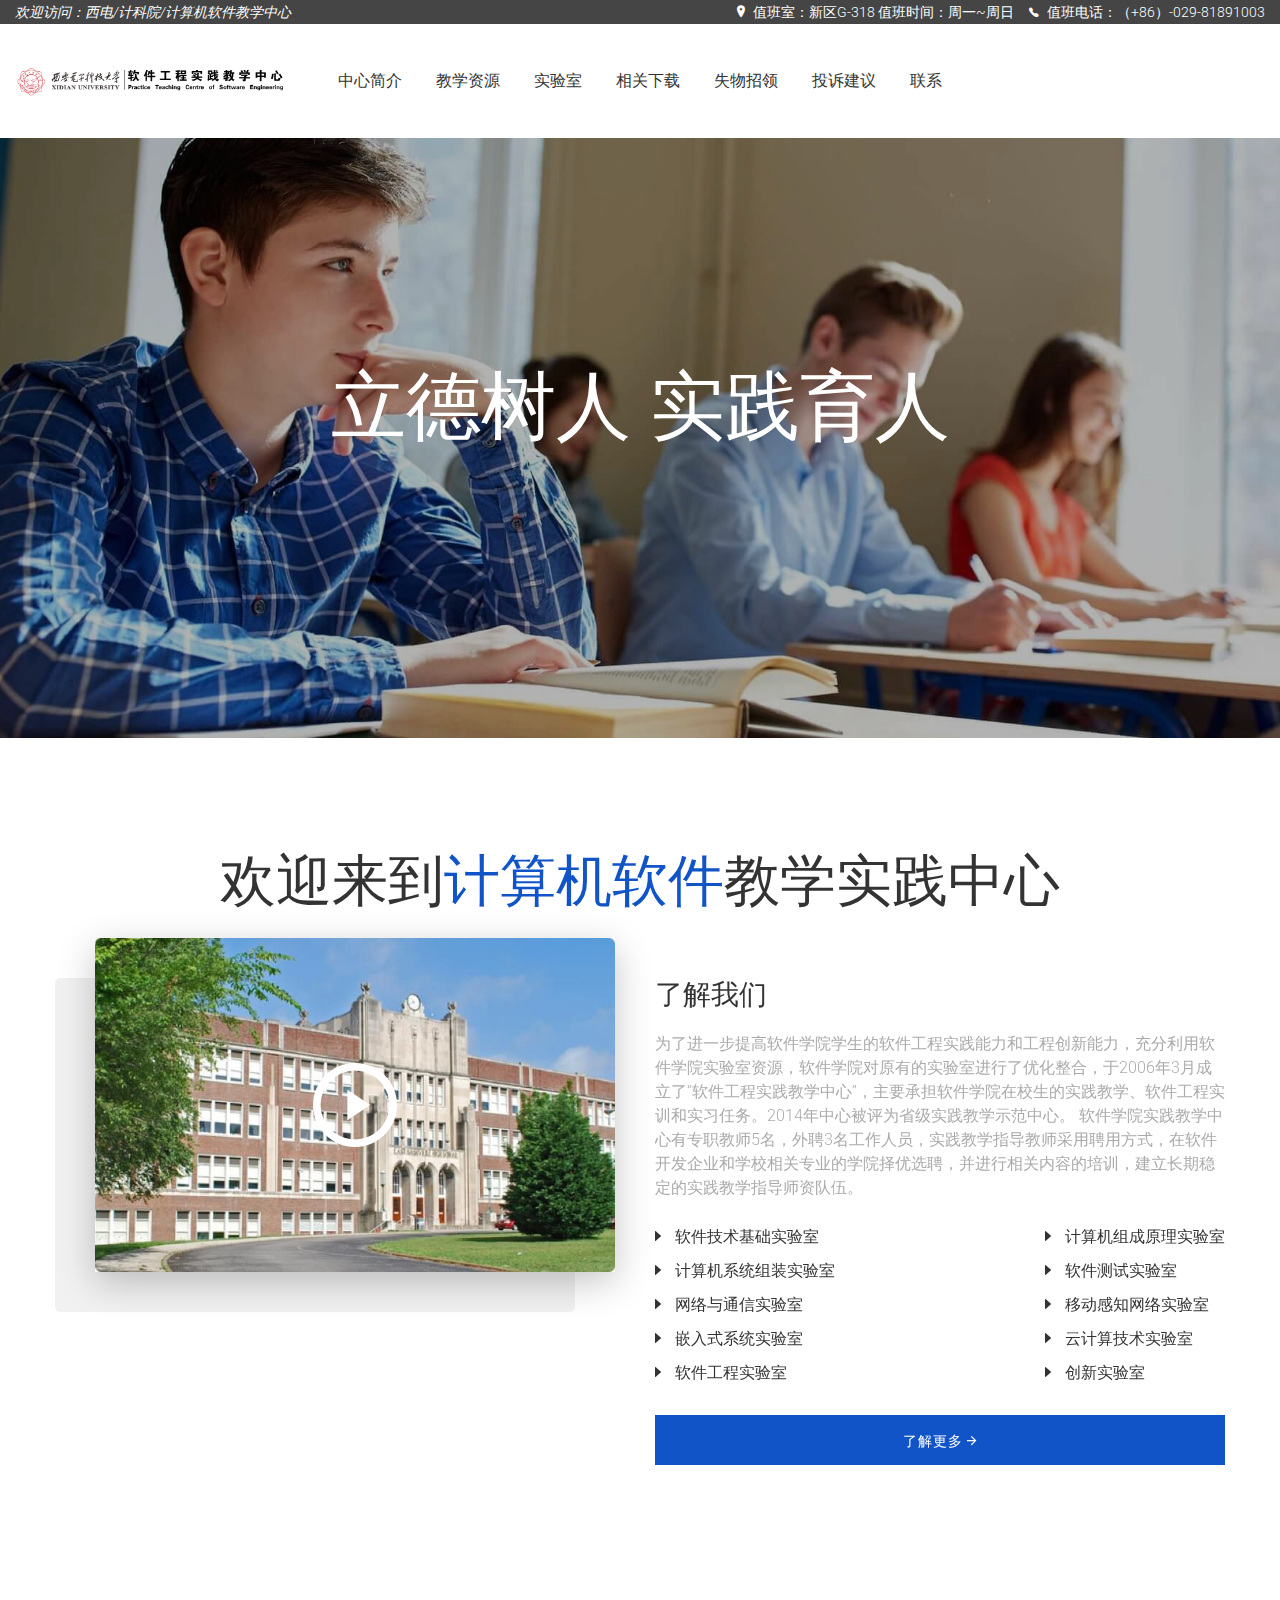
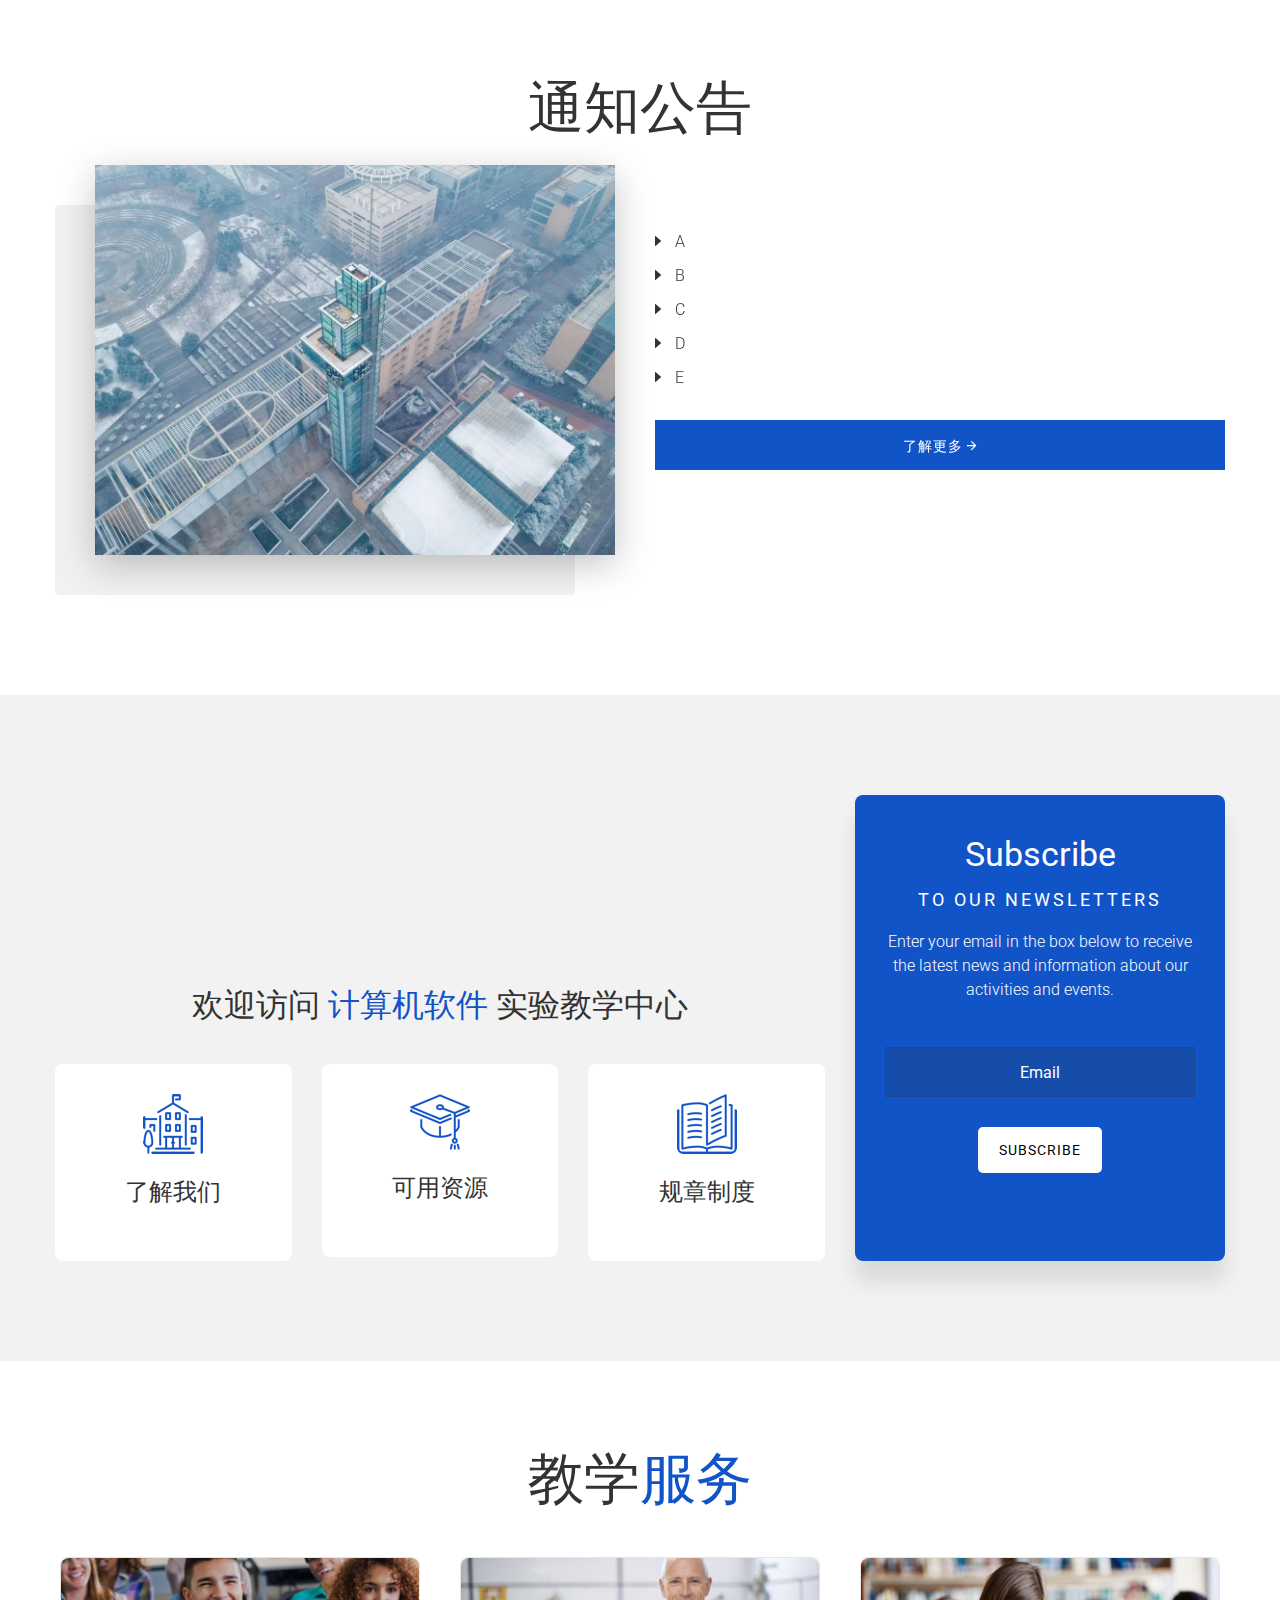
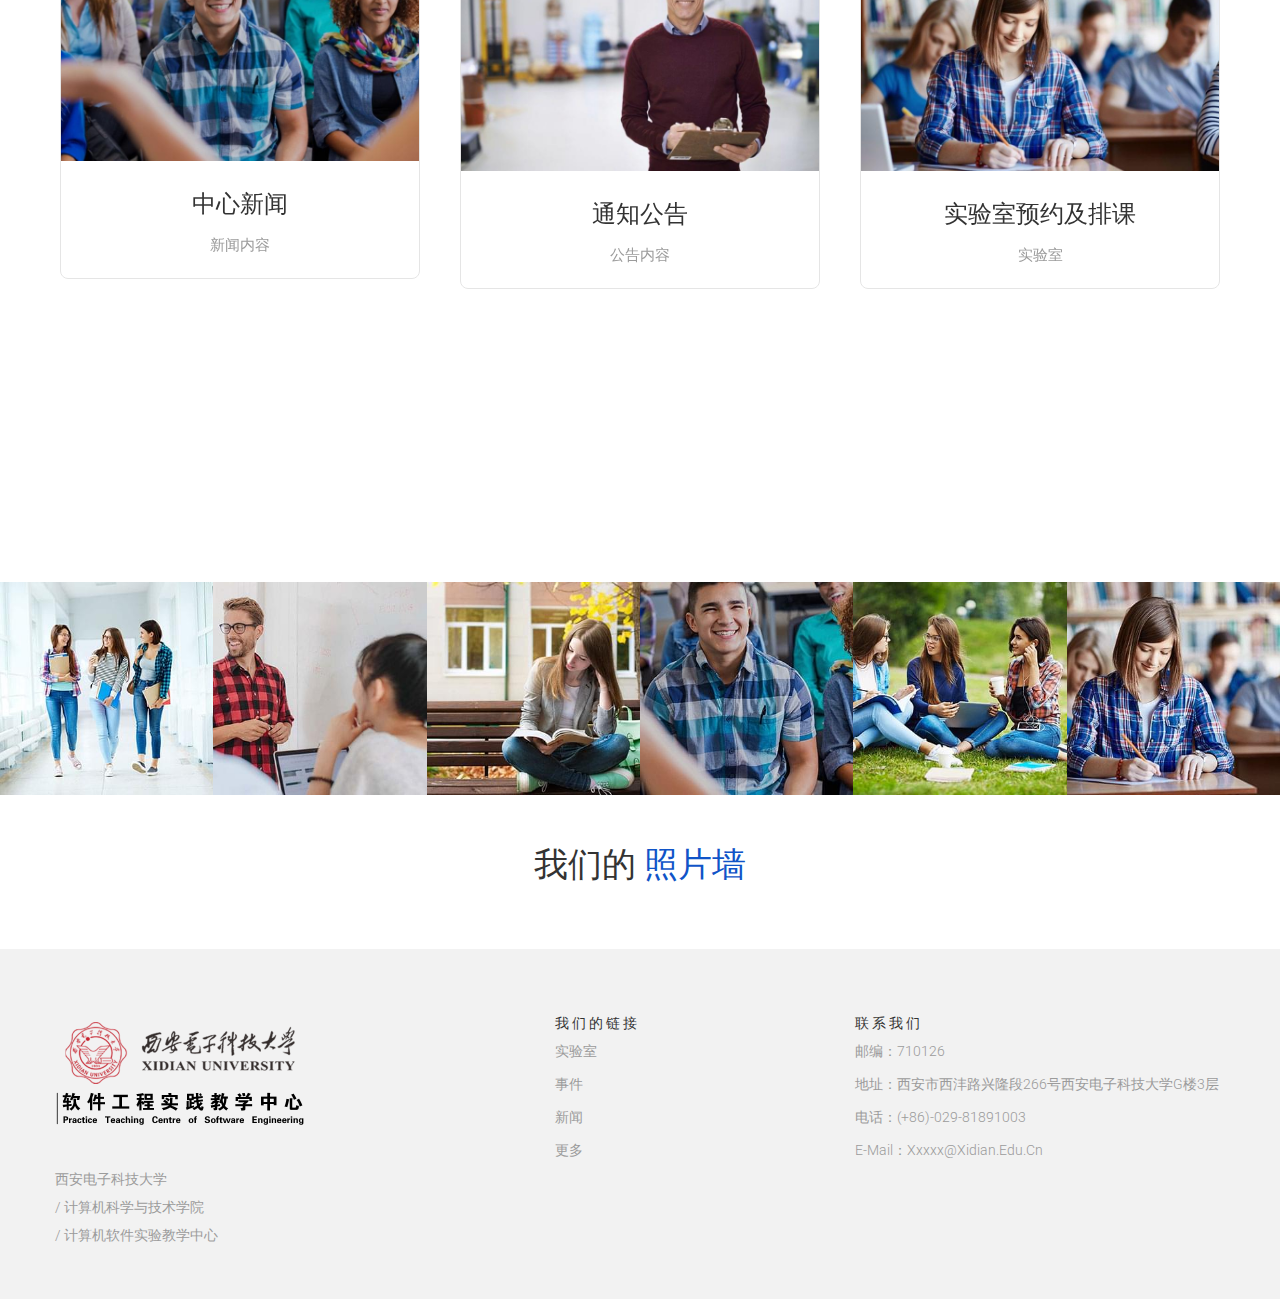
==== commit 5fba3120: "3" ====
--- a/修改/index.html
+++ b/修改/index.html
@@ -440,20 +440,21 @@
                         <span class="intro"></span>
                         <h1 class="heading cd-headline letters type mb-0">立德树人 实践育人
                             <br>
-                            <span class="cd-words-wrapper waiting">
+                        <!--<span class="cd-words-wrapper waiting">
                             <b class="is-visible"></b>
                             <b></b>
                             <b></b>
+                        </span>-->
                         </span>
                         </h1>
-                        <div class="button-wrap position-center">
+                        <!--<div class="button-wrap position-center">
                             <a class="ademy-btn btn-transparent white-border with-border_radius active" href="#welcome">开始
-                                <i class="ion-android-arrow-forward"></i>
+                                <i class="zmdi zmdi-arrow-forward"></i>
                             </a>
                             <a class="ademy-btn btn-transparent white-border with-border_radius" href="#latestnews">更多
-                                <i class="ion-android-arrow-forward"></i>
+                                <i class="zmdi zmdi-arrow-forward"></i>
                             </a>
-                        </div>
+                        </div>-->
                     </div>
                 </div>
                 <div class="slide-item bg-2 animation-style-01">
@@ -461,20 +462,22 @@
                         <span class="intro"></span>
                         <h1 class="heading cd-headline letters type mb-0">立德树人 实践育人
                             <br>
-                            <span class="cd-words-wrapper waiting">
+                            
+                        <!--<span class="cd-words-wrapper waiting">
                             <b class="is-visible"></b>
                             <b></b>
                             <b></b>
-                        </span>
+                        </span>-->
                         </h1>
-                        <div class="button-wrap position-center">
+                        <!--<div class="button-wrap position-center">
                             <a class="ademy-btn btn-transparent white-border with-border_radius active" href="#welcome">开始
                                 <i class="zmdi zmdi-arrow-forward"></i>
                             </a>
                             <a class="ademy-btn btn-transparent white-border with-border_radius" href="#latestnews">更多
                                 <i class="zmdi zmdi-arrow-forward"></i>
                             </a>
-                        </div>
+                        </div>-->
+                        
                     </div>
                 </div>
 
